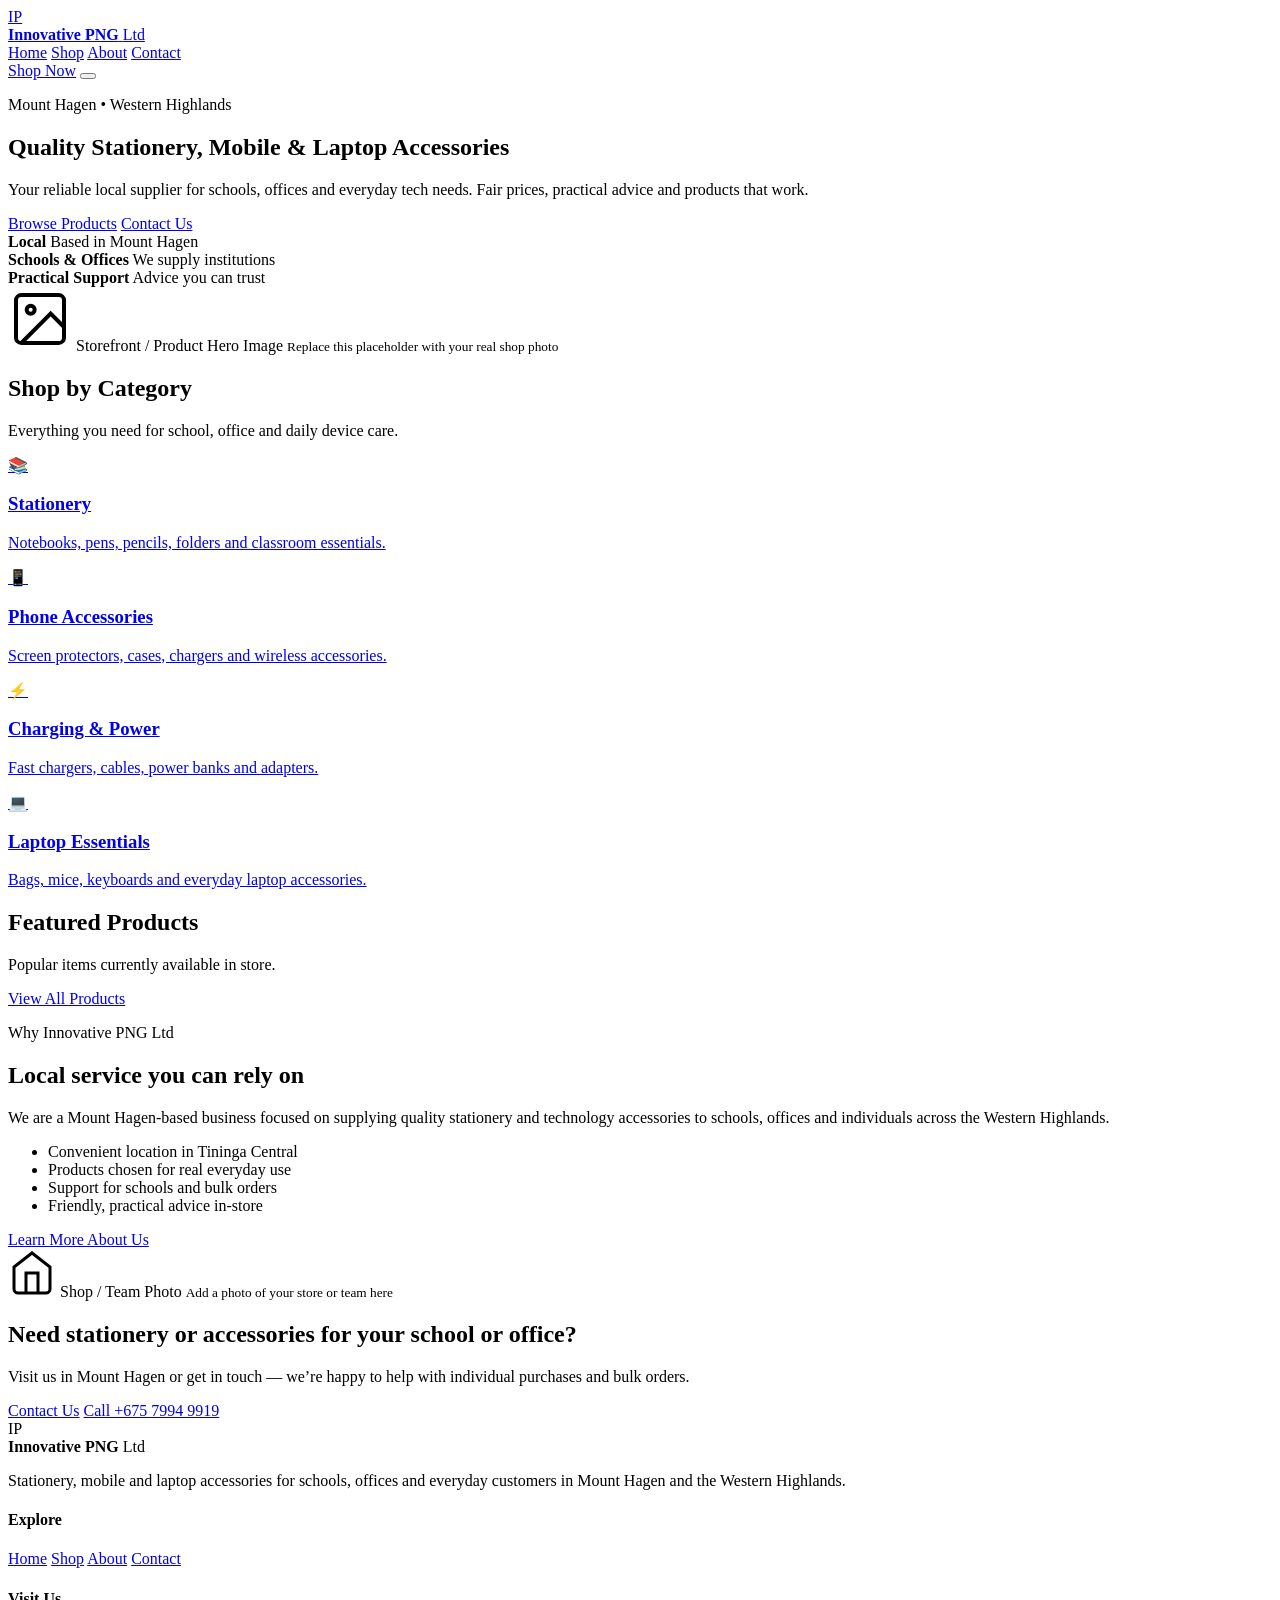
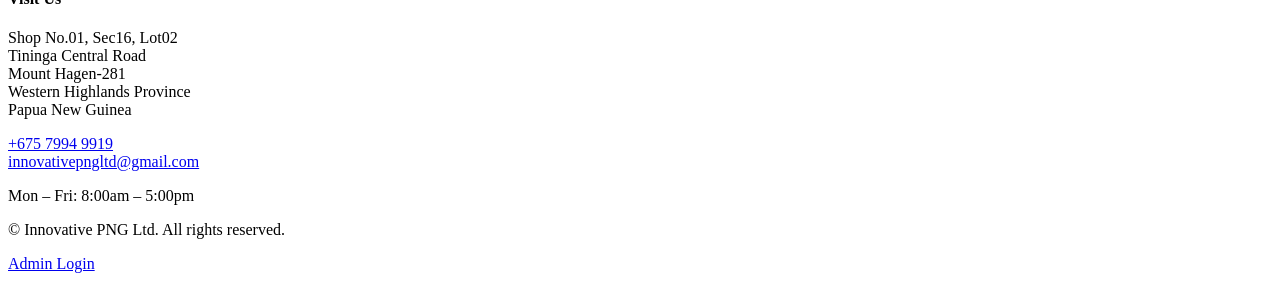
==== index.html @ 28eda579 "Add main website pages (index, shop, about, contact)" ====
<!DOCTYPE html>
<html lang="en">
<head>
  <meta charset="UTF-8">
  <meta name="viewport" content="width=device-width, initial-scale=1.0">
  <title>Innovative PNG Ltd | Stationery, Mobile & Laptop Accessories – Mount Hagen</title>
  <meta name="description" content="Quality stationery, mobile phone accessories and laptop essentials in Mount Hagen, Papua New Guinea. Serving schools, offices and everyday customers across the Western Highlands.">
  <meta property="og:title" content="Innovative PNG Ltd | Stationery, Mobile & Laptop Accessories – Mount Hagen">
  <meta property="og:description" content="Your trusted local supplier of stationery, phone accessories and laptop essentials in Mount Hagen.">
  <meta property="og:type" content="website">
  <meta property="og:url" content="https://www.innovativepngltd.com/">
  <link rel="preconnect" href="https://fonts.googleapis.com">
  <link rel="preconnect" href="https://fonts.gstatic.com" crossorigin>
  <link href="https://fonts.googleapis.com/css2?family=Inter:wght@400;500;600;700&family=Plus+Jakarta+Sans:wght@600;700;800&display=swap" rel="stylesheet">
  <link rel="stylesheet" href="css/styles.css">
</head>
<body>
  <!-- Header -->
  <header class="header" id="header">
    <div class="container header-inner">
      <a href="index.html" class="logo">
        <div class="logo-mark">IP</div>
        <div class="logo-text">
          <strong>Innovative PNG</strong>
          <span>Ltd</span>
        </div>
      </a>
      <nav class="nav" id="nav">
        <a href="index.html" class="nav-link active">Home</a>
        <a href="shop.html" class="nav-link">Shop</a>
        <a href="about.html" class="nav-link">About</a>
        <a href="contact.html" class="nav-link">Contact</a>
      </nav>
      <div class="header-actions">
        <a href="shop.html" class="btn btn-sm btn-primary">Shop Now</a>
        <button class="menu-toggle" id="menuToggle" aria-label="Toggle menu">
          <span></span><span></span><span></span>
        </button>
      </div>
    </div>
  </header>

  <!-- Hero -->
  <section class="hero">
    <div class="container hero-grid">
      <div class="hero-content">
        <p class="eyebrow">Mount Hagen • Western Highlands</p>
        <h1>Quality Stationery, Mobile & Laptop Accessories</h1>
        <p class="hero-lead">Your reliable local supplier for schools, offices and everyday tech needs. Fair prices, practical advice and products that work.</p>
        <div class="hero-cta">
          <a href="shop.html" class="btn btn-primary btn-lg">Browse Products</a>
          <a href="contact.html" class="btn btn-outline btn-lg">Contact Us</a>
        </div>
        <div class="hero-trust">
          <div class="trust-item">
            <strong>Local</strong>
            <span>Based in Mount Hagen</span>
          </div>
          <div class="trust-item">
            <strong>Schools & Offices</strong>
            <span>We supply institutions</span>
          </div>
          <div class="trust-item">
            <strong>Practical Support</strong>
            <span>Advice you can trust</span>
          </div>
        </div>
      </div>
      <div class="hero-visual">
        <div class="placeholder-image hero-placeholder">
          <div class="placeholder-content">
            <svg width="64" height="64" viewBox="0 0 24 24" fill="none" stroke="currentColor" stroke-width="1.5"><rect x="3" y="3" width="18" height="18" rx="2"/><circle cx="8.5" cy="8.5" r="1.5"/><path d="M21 15l-5-5L5 21"/></svg>
            <span>Storefront / Product Hero Image</span>
            <small>Replace this placeholder with your real shop photo</small>
          </div>
        </div>
      </div>
    </div>
  </section>

  <!-- Categories -->
  <section class="section categories">
    <div class="container">
      <div class="section-header">
        <h2>Shop by Category</h2>
        <p>Everything you need for school, office and daily device care.</p>
      </div>
      <div class="category-grid">
        <a href="shop.html#stationery" class="category-card">
          <div class="category-icon">📚</div>
          <h3>Stationery</h3>
          <p>Notebooks, pens, pencils, folders and classroom essentials.</p>
        </a>
        <a href="shop.html#phone" class="category-card">
          <div class="category-icon">📱</div>
          <h3>Phone Accessories</h3>
          <p>Screen protectors, cases, chargers and wireless accessories.</p>
        </a>
        <a href="shop.html#charging" class="category-card">
          <div class="category-icon">⚡</div>
          <h3>Charging & Power</h3>
          <p>Fast chargers, cables, power banks and adapters.</p>
        </a>
        <a href="shop.html#laptop" class="category-card">
          <div class="category-icon">💻</div>
          <h3>Laptop Essentials</h3>
          <p>Bags, mice, keyboards and everyday laptop accessories.</p>
        </a>
      </div>
    </div>
  </section>

  <!-- Featured Products -->
  <section class="section featured">
    <div class="container">
      <div class="section-header">
        <h2>Featured Products</h2>
        <p>Popular items currently available in store.</p>
      </div>
      <div class="product-grid" id="featuredProducts">
        <!-- Populated by JS from data -->
      </div>
      <div class="text-center mt-8">
        <a href="shop.html" class="btn btn-outline">View All Products</a>
      </div>
    </div>
  </section>

  <!-- Why Us -->
  <section class="section why-us">
    <div class="container">
      <div class="why-grid">
        <div class="why-content">
          <p class="eyebrow">Why Innovative PNG Ltd</p>
          <h2>Local service you can rely on</h2>
          <p>We are a Mount Hagen-based business focused on supplying quality stationery and technology accessories to schools, offices and individuals across the Western Highlands.</p>
          <ul class="check-list">
            <li>Convenient location in Tininga Central</li>
            <li>Products chosen for real everyday use</li>
            <li>Support for schools and bulk orders</li>
            <li>Friendly, practical advice in-store</li>
          </ul>
          <a href="about.html" class="btn btn-primary">Learn More About Us</a>
        </div>
        <div class="why-visual">
          <div class="placeholder-image">
            <div class="placeholder-content">
              <svg width="48" height="48" viewBox="0 0 24 24" fill="none" stroke="currentColor" stroke-width="1.5"><path d="M3 9l9-7 9 7v11a2 2 0 01-2 2H5a2 2 0 01-2-2z"/><polyline points="9 22 9 12 15 12 15 22"/></svg>
              <span>Shop / Team Photo</span>
              <small>Add a photo of your store or team here</small>
            </div>
          </div>
        </div>
      </div>
    </div>
  </section>

  <!-- CTA -->
  <section class="section cta-section">
    <div class="container cta-box">
      <div>
        <h2>Need stationery or accessories for your school or office?</h2>
        <p>Visit us in Mount Hagen or get in touch — we’re happy to help with individual purchases and bulk orders.</p>
      </div>
      <div class="cta-actions">
        <a href="contact.html" class="btn btn-primary btn-lg">Contact Us</a>
        <a href="tel:+67579949919" class="btn btn-white btn-lg">Call +675 7994 9919</a>
      </div>
    </div>
  </section>

  <!-- Footer -->
  <footer class="footer">
    <div class="container footer-grid">
      <div class="footer-brand">
        <div class="logo">
          <div class="logo-mark">IP</div>
          <div class="logo-text">
            <strong>Innovative PNG</strong>
            <span>Ltd</span>
          </div>
        </div>
        <p>Stationery, mobile and laptop accessories for schools, offices and everyday customers in Mount Hagen and the Western Highlands.</p>
      </div>
      <div class="footer-links">
        <h4>Explore</h4>
        <a href="index.html">Home</a>
        <a href="shop.html">Shop</a>
        <a href="about.html">About</a>
        <a href="contact.html">Contact</a>
      </div>
      <div class="footer-contact">
        <h4>Visit Us</h4>
        <p>Shop No.01, Sec16, Lot02<br>Tininga Central Road<br>Mount Hagen-281<br>Western Highlands Province<br>Papua New Guinea</p>
        <p><a href="tel:+67579949919">+675 7994 9919</a><br>
        <a href="mailto:innovativepngltd@gmail.com">innovativepngltd@gmail.com</a></p>
        <p class="hours">Mon – Fri: 8:00am – 5:00pm</p>
      </div>
    </div>
    <div class="container footer-bottom">
      <p>© <span id="year"></span> Innovative PNG Ltd. All rights reserved.</p>
      <p class="admin-link"><a href="admin/index.html">Admin Login</a></p>
    </div>
  </footer>

  <script src="js/data.js"></script>
  <script src="js/main.js"></script>
</body>
</html>
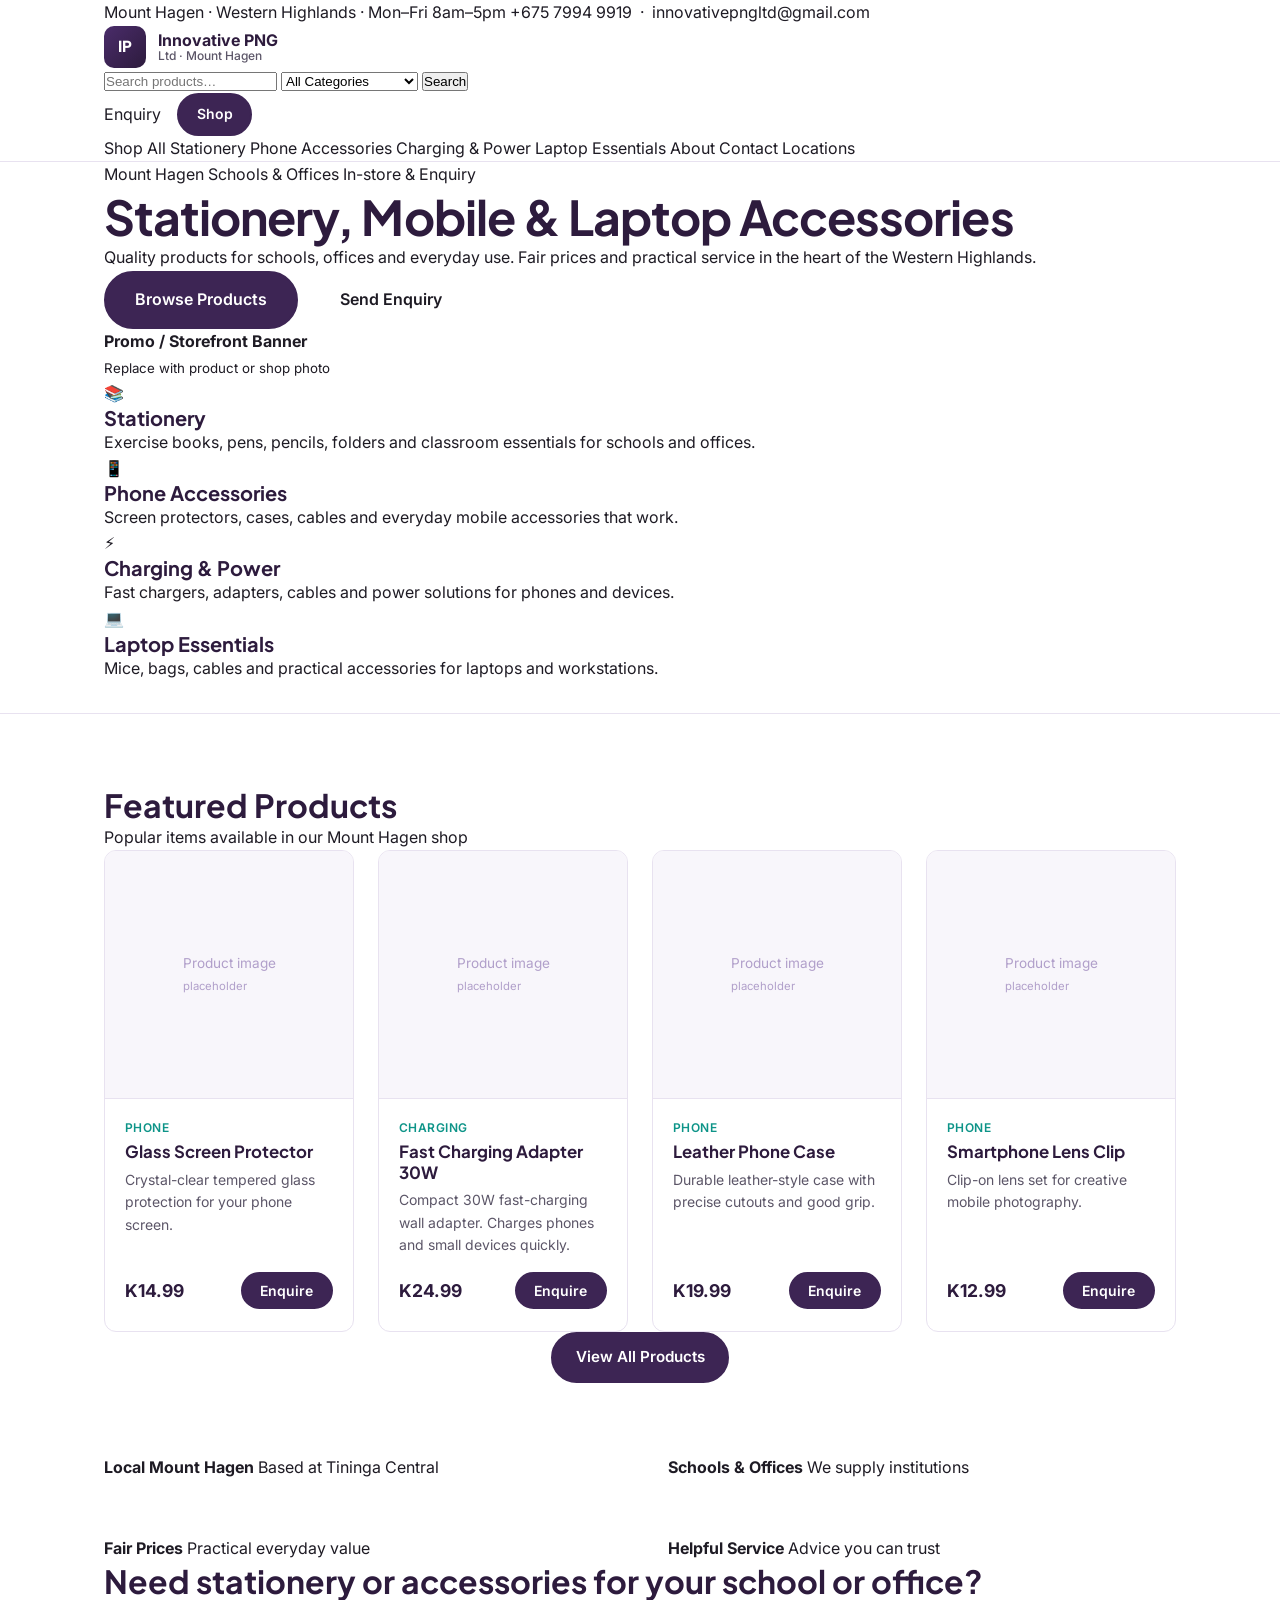
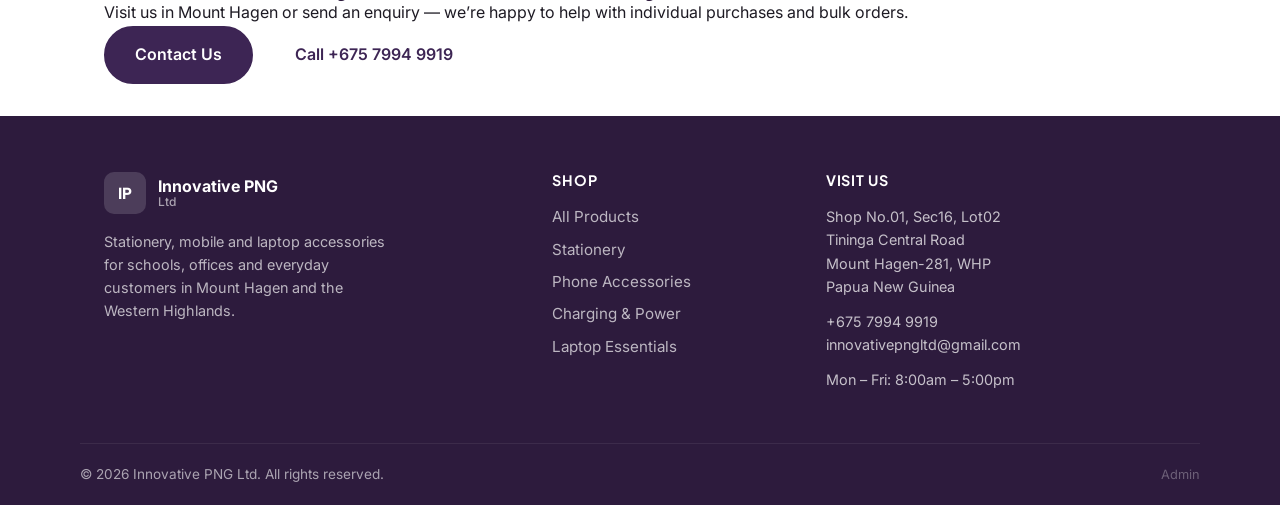
==== commit 80e03033: "Redesign: Theodist-inspired commercial retail layout - Red brand accent, search bar, category naviga" ====
--- a/index.html
+++ b/index.html
@@ -4,206 +4,206 @@
   <meta charset="UTF-8">
   <meta name="viewport" content="width=device-width, initial-scale=1.0">
   <title>Innovative PNG Ltd | Stationery, Mobile & Laptop Accessories – Mount Hagen</title>
-  <meta name="description" content="Quality stationery, mobile phone accessories and laptop essentials in Mount Hagen, Papua New Guinea. Serving schools, offices and everyday customers across the Western Highlands.">
-  <meta property="og:title" content="Innovative PNG Ltd | Stationery, Mobile & Laptop Accessories – Mount Hagen">
-  <meta property="og:description" content="Your trusted local supplier of stationery, phone accessories and laptop essentials in Mount Hagen.">
-  <meta property="og:type" content="website">
-  <meta property="og:url" content="https://www.innovativepngltd.com/">
+  <meta name="description" content="Mount Hagen stationery, phone accessories and laptop essentials. Quality products for schools, offices and everyday use across the Western Highlands.">
+  <meta property="og:title" content="Innovative PNG Ltd | Stationery & Accessories – Mount Hagen">
+  <meta property="og:description" content="Your local supplier of stationery, mobile and laptop accessories in Mount Hagen.">
   <link rel="preconnect" href="https://fonts.googleapis.com">
   <link rel="preconnect" href="https://fonts.gstatic.com" crossorigin>
-  <link href="https://fonts.googleapis.com/css2?family=Inter:wght@400;500;600;700&family=Plus+Jakarta+Sans:wght@600;700;800&display=swap" rel="stylesheet">
+  <link href="https://fonts.googleapis.com/css2?family=Inter:wght@400;500;600;700;800&family=Plus+Jakarta+Sans:wght@600;700;800&display=swap" rel="stylesheet">
   <link rel="stylesheet" href="css/styles.css">
 </head>
 <body>
-  <!-- Header -->
-  <header class="header" id="header">
-    <div class="container header-inner">
+  <div class="topbar">
+    <div class="container topbar-inner">
+      <span>Mount Hagen · Western Highlands · Mon–Fri 8am–5pm</span>
+      <span>
+        <a href="tel:+67579949919">+675 7994 9919</a>
+        &nbsp;·&nbsp;
+        <a href="mailto:innovativepngltd@gmail.com">innovativepngltd@gmail.com</a>
+      </span>
+    </div>
+  </div>
+
+  <header class="header">
+    <div class="container header-main">
       <a href="index.html" class="logo">
         <div class="logo-mark">IP</div>
         <div class="logo-text">
           <strong>Innovative PNG</strong>
-          <span>Ltd</span>
+          <span>Ltd · Mount Hagen</span>
         </div>
       </a>
-      <nav class="nav" id="nav">
-        <a href="index.html" class="nav-link active">Home</a>
-        <a href="shop.html" class="nav-link">Shop</a>
-        <a href="about.html" class="nav-link">About</a>
-        <a href="contact.html" class="nav-link">Contact</a>
-      </nav>
+      <form class="search-bar" action="shop.html" method="get" role="search">
+        <input type="search" name="q" placeholder="Search products…" aria-label="Search products">
+        <select name="cat" aria-label="Category">
+          <option value="">All Categories</option>
+          <option value="stationery">Stationery</option>
+          <option value="phone">Phone Accessories</option>
+          <option value="charging">Charging & Power</option>
+          <option value="laptop">Laptop Essentials</option>
+        </select>
+        <button type="submit">Search</button>
+      </form>
       <div class="header-actions">
-        <a href="shop.html" class="btn btn-sm btn-primary">Shop Now</a>
-        <button class="menu-toggle" id="menuToggle" aria-label="Toggle menu">
-          <span></span><span></span><span></span>
-        </button>
-      </div>
-    </div>
+        <a href="contact.html" class="header-link">Enquiry</a>
+        <a href="shop.html" class="btn btn-sm btn-primary">Shop</a>
+      </div>
+    </div>
+    <nav class="cat-nav">
+      <div class="container cat-nav-inner" id="catNav">
+        <button class="menu-toggle" id="menuToggle" aria-label="Menu">☰</button>
+        <a href="shop.html" class="active">Shop All</a>
+        <a href="shop.html#stationery">Stationery</a>
+        <a href="shop.html#phone">Phone Accessories</a>
+        <a href="shop.html#charging">Charging & Power</a>
+        <a href="shop.html#laptop">Laptop Essentials</a>
+        <a href="about.html">About</a>
+        <a href="contact.html">Contact</a>
+        <a href="contact.html">Locations</a>
+      </div>
+    </nav>
   </header>
 
-  <!-- Hero -->
-  <section class="hero">
-    <div class="container hero-grid">
-      <div class="hero-content">
-        <p class="eyebrow">Mount Hagen • Western Highlands</p>
-        <h1>Quality Stationery, Mobile & Laptop Accessories</h1>
-        <p class="hero-lead">Your reliable local supplier for schools, offices and everyday tech needs. Fair prices, practical advice and products that work.</p>
-        <div class="hero-cta">
+  <section class="hero-promo">
+    <div class="container hero-promo-inner">
+      <div>
+        <div class="hero-badges">
+          <span class="hero-badge">Mount Hagen</span>
+          <span class="hero-badge">Schools & Offices</span>
+          <span class="hero-badge">In-store & Enquiry</span>
+        </div>
+        <h1>Stationery, Mobile & Laptop Accessories</h1>
+        <p class="lead">Quality products for schools, offices and everyday use. Fair prices and practical service in the heart of the Western Highlands.</p>
+        <div style="display:flex;flex-wrap:wrap;gap:0.75rem;">
           <a href="shop.html" class="btn btn-primary btn-lg">Browse Products</a>
-          <a href="contact.html" class="btn btn-outline btn-lg">Contact Us</a>
-        </div>
-        <div class="hero-trust">
-          <div class="trust-item">
-            <strong>Local</strong>
-            <span>Based in Mount Hagen</span>
+          <a href="contact.html" class="btn btn-outline-white btn-lg">Send Enquiry</a>
+        </div>
+      </div>
+      <div class="hero-visual">
+        <div class="placeholder-box">
+          <div>
+            <strong>Promo / Storefront Banner</strong><br>
+            <small>Replace with product or shop photo</small>
           </div>
-          <div class="trust-item">
-            <strong>Schools & Offices</strong>
-            <span>We supply institutions</span>
-          </div>
-          <div class="trust-item">
-            <strong>Practical Support</strong>
-            <span>Advice you can trust</span>
-          </div>
-        </div>
-      </div>
-      <div class="hero-visual">
-        <div class="placeholder-image hero-placeholder">
-          <div class="placeholder-content">
-            <svg width="64" height="64" viewBox="0 0 24 24" fill="none" stroke="currentColor" stroke-width="1.5"><rect x="3" y="3" width="18" height="18" rx="2"/><circle cx="8.5" cy="8.5" r="1.5"/><path d="M21 15l-5-5L5 21"/></svg>
-            <span>Storefront / Product Hero Image</span>
-            <small>Replace this placeholder with your real shop photo</small>
-          </div>
-        </div>
-      </div>
-    </div>
-  </section>
-
-  <!-- Categories -->
-  <section class="section categories">
+        </div>
+      </div>
+    </div>
+  </section>
+
+  <section class="section" style="padding-top:0;padding-bottom:2rem;">
     <div class="container">
-      <div class="section-header">
-        <h2>Shop by Category</h2>
-        <p>Everything you need for school, office and daily device care.</p>
-      </div>
-      <div class="category-grid">
-        <a href="shop.html#stationery" class="category-card">
-          <div class="category-icon">📚</div>
+      <div class="cat-cards">
+        <a href="shop.html#stationery" class="cat-card">
+          <div class="cat-card-icon">📚</div>
           <h3>Stationery</h3>
-          <p>Notebooks, pens, pencils, folders and classroom essentials.</p>
-        </a>
-        <a href="shop.html#phone" class="category-card">
-          <div class="category-icon">📱</div>
+          <p>Exercise books, pens, pencils, folders and classroom essentials for schools and offices.</p>
+        </a>
+        <a href="shop.html#phone" class="cat-card">
+          <div class="cat-card-icon">📱</div>
           <h3>Phone Accessories</h3>
-          <p>Screen protectors, cases, chargers and wireless accessories.</p>
-        </a>
-        <a href="shop.html#charging" class="category-card">
-          <div class="category-icon">⚡</div>
+          <p>Screen protectors, cases, cables and everyday mobile accessories that work.</p>
+        </a>
+        <a href="shop.html#charging" class="cat-card">
+          <div class="cat-card-icon">⚡</div>
           <h3>Charging & Power</h3>
-          <p>Fast chargers, cables, power banks and adapters.</p>
-        </a>
-        <a href="shop.html#laptop" class="category-card">
-          <div class="category-icon">💻</div>
+          <p>Fast chargers, adapters, cables and power solutions for phones and devices.</p>
+        </a>
+        <a href="shop.html#laptop" class="cat-card">
+          <div class="cat-card-icon">💻</div>
           <h3>Laptop Essentials</h3>
-          <p>Bags, mice, keyboards and everyday laptop accessories.</p>
-        </a>
-      </div>
-    </div>
-  </section>
-
-  <!-- Featured Products -->
-  <section class="section featured">
+          <p>Mice, bags, cables and practical accessories for laptops and workstations.</p>
+        </a>
+      </div>
+    </div>
+  </section>
+
+  <section class="section" style="background:#fff;border-top:1px solid var(--border);">
     <div class="container">
-      <div class="section-header">
-        <h2>Featured Products</h2>
-        <p>Popular items currently available in store.</p>
-      </div>
-      <div class="product-grid" id="featuredProducts">
-        <!-- Populated by JS from data -->
-      </div>
-      <div class="text-center mt-8">
-        <a href="shop.html" class="btn btn-outline">View All Products</a>
-      </div>
-    </div>
-  </section>
-
-  <!-- Why Us -->
-  <section class="section why-us">
+      <h2 class="section-title">Featured Products</h2>
+      <p class="section-sub">Popular items available in our Mount Hagen shop</p>
+      <div class="product-grid" id="featuredProducts"></div>
+      <div class="text-center mt-6">
+        <a href="shop.html" class="btn btn-primary">View All Products</a>
+      </div>
+    </div>
+  </section>
+
+  <section class="why-strip">
     <div class="container">
       <div class="why-grid">
-        <div class="why-content">
-          <p class="eyebrow">Why Innovative PNG Ltd</p>
-          <h2>Local service you can rely on</h2>
-          <p>We are a Mount Hagen-based business focused on supplying quality stationery and technology accessories to schools, offices and individuals across the Western Highlands.</p>
-          <ul class="check-list">
-            <li>Convenient location in Tininga Central</li>
-            <li>Products chosen for real everyday use</li>
-            <li>Support for schools and bulk orders</li>
-            <li>Friendly, practical advice in-store</li>
-          </ul>
-          <a href="about.html" class="btn btn-primary">Learn More About Us</a>
-        </div>
-        <div class="why-visual">
-          <div class="placeholder-image">
-            <div class="placeholder-content">
-              <svg width="48" height="48" viewBox="0 0 24 24" fill="none" stroke="currentColor" stroke-width="1.5"><path d="M3 9l9-7 9 7v11a2 2 0 01-2 2H5a2 2 0 01-2-2z"/><polyline points="9 22 9 12 15 12 15 22"/></svg>
-              <span>Shop / Team Photo</span>
-              <small>Add a photo of your store or team here</small>
-            </div>
-          </div>
-        </div>
-      </div>
-    </div>
-  </section>
-
-  <!-- CTA -->
-  <section class="section cta-section">
-    <div class="container cta-box">
+        <div class="why-item">
+          <strong>Local Mount Hagen</strong>
+          <span>Based at Tininga Central</span>
+        </div>
+        <div class="why-item">
+          <strong>Schools & Offices</strong>
+          <span>We supply institutions</span>
+        </div>
+        <div class="why-item">
+          <strong>Fair Prices</strong>
+          <span>Practical everyday value</span>
+        </div>
+        <div class="why-item">
+          <strong>Helpful Service</strong>
+          <span>Advice you can trust</span>
+        </div>
+      </div>
+    </div>
+  </section>
+
+  <section class="cta-band">
+    <div class="container cta-band-inner">
       <div>
         <h2>Need stationery or accessories for your school or office?</h2>
-        <p>Visit us in Mount Hagen or get in touch — we’re happy to help with individual purchases and bulk orders.</p>
-      </div>
-      <div class="cta-actions">
+        <p>Visit us in Mount Hagen or send an enquiry — we’re happy to help with individual purchases and bulk orders.</p>
+      </div>
+      <div style="display:flex;flex-wrap:wrap;gap:0.75rem;">
         <a href="contact.html" class="btn btn-primary btn-lg">Contact Us</a>
         <a href="tel:+67579949919" class="btn btn-white btn-lg">Call +675 7994 9919</a>
       </div>
     </div>
   </section>
 
-  <!-- Footer -->
   <footer class="footer">
     <div class="container footer-grid">
       <div class="footer-brand">
-        <div class="logo">
+        <a href="index.html" class="logo">
           <div class="logo-mark">IP</div>
           <div class="logo-text">
             <strong>Innovative PNG</strong>
             <span>Ltd</span>
           </div>
-        </div>
+        </a>
         <p>Stationery, mobile and laptop accessories for schools, offices and everyday customers in Mount Hagen and the Western Highlands.</p>
       </div>
       <div class="footer-links">
-        <h4>Explore</h4>
-        <a href="index.html">Home</a>
-        <a href="shop.html">Shop</a>
-        <a href="about.html">About</a>
-        <a href="contact.html">Contact</a>
+        <h4>Shop</h4>
+        <a href="shop.html">All Products</a>
+        <a href="shop.html#stationery">Stationery</a>
+        <a href="shop.html#phone">Phone Accessories</a>
+        <a href="shop.html#charging">Charging & Power</a>
+        <a href="shop.html#laptop">Laptop Essentials</a>
       </div>
       <div class="footer-contact">
         <h4>Visit Us</h4>
-        <p>Shop No.01, Sec16, Lot02<br>Tininga Central Road<br>Mount Hagen-281<br>Western Highlands Province<br>Papua New Guinea</p>
+        <p>Shop No.01, Sec16, Lot02<br>Tininga Central Road<br>Mount Hagen-281, WHP<br>Papua New Guinea</p>
         <p><a href="tel:+67579949919">+675 7994 9919</a><br>
         <a href="mailto:innovativepngltd@gmail.com">innovativepngltd@gmail.com</a></p>
-        <p class="hours">Mon – Fri: 8:00am – 5:00pm</p>
+        <p>Mon – Fri: 8:00am – 5:00pm</p>
       </div>
     </div>
     <div class="container footer-bottom">
       <p>© <span id="year"></span> Innovative PNG Ltd. All rights reserved.</p>
-      <p class="admin-link"><a href="admin/index.html">Admin Login</a></p>
+      <p class="admin-link"><a href="admin/index.html">Admin</a></p>
     </div>
   </footer>
 
   <script src="js/data.js"></script>
   <script src="js/main.js"></script>
+  <script>
+    document.getElementById('menuToggle')?.addEventListener('click', () => {
+      document.getElementById('catNav')?.classList.toggle('open');
+    });
+  </script>
 </body>
 </html>
--- a/css/styles.css
+++ b/css/styles.css
@@ -0,0 +1,716 @@
+/* ============================================
+   Innovative PNG Ltd – Professional Styles
+   ============================================ */
+
+:root {
+  --purple-900: #2d1b3d;
+  --purple-800: #3d2554;
+  --purple-700: #4a2c6a;
+  --purple-600: #5c3a85;
+  --purple-500: #6b4a9a;
+  --accent: #0d9488;
+  --accent-hover: #0f766e;
+  --text: #1e1b24;
+  --text-muted: #5c5668;
+  --bg: #ffffff;
+  --bg-soft: #f8f6fb;
+  --bg-purple: #f3eef8;
+  --border: #e8e2f0;
+  --radius: 12px;
+  --radius-sm: 8px;
+  --shadow: 0 4px 20px rgba(45, 27, 61, 0.08);
+  --shadow-lg: 0 12px 40px rgba(45, 27, 61, 0.12);
+  --font: 'Inter', system-ui, -apple-system, sans-serif;
+  --font-display: 'Plus Jakarta Sans', 'Inter', system-ui, sans-serif;
+}
+
+*, *::before, *::after { box-sizing: border-box; margin: 0; padding: 0; }
+
+html { scroll-behavior: smooth; }
+
+body {
+  font-family: var(--font);
+  color: var(--text);
+  background: var(--bg);
+  line-height: 1.6;
+  -webkit-font-smoothing: antialiased;
+}
+
+img { max-width: 100%; display: block; }
+a { color: inherit; text-decoration: none; }
+ul { list-style: none; }
+
+.container {
+  width: 100%;
+  max-width: 1120px;
+  margin: 0 auto;
+  padding: 0 1.5rem;
+}
+
+h1, h2, h3, h4 {
+  font-family: var(--font-display);
+  font-weight: 700;
+  line-height: 1.2;
+  color: var(--purple-900);
+}
+
+h1 { font-size: clamp(2rem, 5vw, 3rem); letter-spacing: -0.02em; }
+h2 { font-size: clamp(1.5rem, 3vw, 2rem); }
+h3 { font-size: 1.25rem; }
+
+.eyebrow {
+  font-size: 0.8rem;
+  font-weight: 600;
+  text-transform: uppercase;
+  letter-spacing: 0.08em;
+  color: var(--accent);
+  margin-bottom: 0.75rem;
+}
+
+.btn {
+  display: inline-flex;
+  align-items: center;
+  justify-content: center;
+  gap: 0.5rem;
+  padding: 0.7rem 1.4rem;
+  font-family: var(--font);
+  font-size: 0.95rem;
+  font-weight: 600;
+  border-radius: 999px;
+  border: 2px solid transparent;
+  cursor: pointer;
+  transition: all 0.2s ease;
+  text-align: center;
+}
+
+.btn-primary {
+  background: var(--purple-800);
+  color: white;
+  border-color: var(--purple-800);
+}
+.btn-primary:hover {
+  background: var(--purple-900);
+  border-color: var(--purple-900);
+  transform: translateY(-1px);
+}
+
+.btn-outline {
+  background: transparent;
+  color: var(--purple-800);
+  border-color: #c4b5d6;
+}
+.btn-outline:hover {
+  background: var(--bg-purple);
+  border-color: var(--purple-600);
+}
+
+.btn-white {
+  background: white;
+  color: var(--purple-800);
+  border-color: white;
+}
+.btn-white:hover {
+  background: var(--bg-soft);
+}
+
+.btn-lg { padding: 0.9rem 1.8rem; font-size: 1rem; }
+.btn-sm { padding: 0.5rem 1.1rem; font-size: 0.875rem; }
+
+.header {
+  position: sticky;
+  top: 0;
+  z-index: 100;
+  background: rgba(255,255,255,0.92);
+  backdrop-filter: blur(12px);
+  border-bottom: 1px solid var(--border);
+}
+
+.header-inner {
+  display: flex;
+  align-items: center;
+  justify-content: space-between;
+  height: 72px;
+}
+
+.logo {
+  display: flex;
+  align-items: center;
+  gap: 0.75rem;
+}
+
+.logo-mark {
+  width: 42px;
+  height: 42px;
+  background: linear-gradient(135deg, var(--purple-700), var(--purple-900));
+  color: white;
+  border-radius: 10px;
+  display: flex;
+  align-items: center;
+  justify-content: center;
+  font-family: var(--font-display);
+  font-weight: 800;
+  font-size: 0.95rem;
+}
+
+.logo-text {
+  display: flex;
+  flex-direction: column;
+  line-height: 1.15;
+}
+.logo-text strong { font-size: 1rem; color: var(--purple-900); }
+.logo-text span { font-size: 0.75rem; color: var(--text-muted); font-weight: 500; }
+
+.nav {
+  display: flex;
+  gap: 2rem;
+}
+
+.nav-link {
+  font-size: 0.95rem;
+  font-weight: 500;
+  color: var(--text-muted);
+  transition: color 0.15s;
+}
+.nav-link:hover,
+.nav-link.active {
+  color: var(--purple-800);
+}
+
+.header-actions {
+  display: flex;
+  align-items: center;
+  gap: 1rem;
+}
+
+.menu-toggle {
+  display: none;
+  flex-direction: column;
+  gap: 5px;
+  background: none;
+  border: none;
+  cursor: pointer;
+  padding: 4px;
+}
+.menu-toggle span {
+  display: block;
+  width: 22px;
+  height: 2px;
+  background: var(--purple-800);
+  border-radius: 1px;
+}
+
+.hero {
+  padding: 4rem 0 5rem;
+  background: linear-gradient(180deg, var(--bg-soft) 0%, var(--bg) 100%);
+}
+
+.hero-grid {
+  display: grid;
+  grid-template-columns: 1.1fr 0.9fr;
+  gap: 3.5rem;
+  align-items: center;
+}
+
+.hero-lead {
+  font-size: 1.15rem;
+  color: var(--text-muted);
+  margin: 1.25rem 0 2rem;
+  max-width: 34ch;
+}
+
+.hero-cta {
+  display: flex;
+  flex-wrap: wrap;
+  gap: 0.85rem;
+  margin-bottom: 2.5rem;
+}
+
+.hero-trust {
+  display: flex;
+  flex-wrap: wrap;
+  gap: 1.5rem;
+  padding-top: 1.5rem;
+  border-top: 1px solid var(--border);
+}
+
+.trust-item {
+  display: flex;
+  flex-direction: column;
+}
+.trust-item strong {
+  font-size: 0.9rem;
+  color: var(--purple-900);
+}
+.trust-item span {
+  font-size: 0.8rem;
+  color: var(--text-muted);
+}
+
+.placeholder-image {
+  background: var(--bg-purple);
+  border: 2px dashed #c4b5d6;
+  border-radius: var(--radius);
+  aspect-ratio: 4/3;
+  display: flex;
+  align-items: center;
+  justify-content: center;
+  color: var(--purple-600);
+}
+
+.placeholder-image.tall { aspect-ratio: 3/4; }
+.placeholder-image.map-placeholder { aspect-ratio: 21/9; min-height: 280px; }
+
+.placeholder-content {
+  text-align: center;
+  padding: 1.5rem;
+}
+.placeholder-content svg {
+  margin: 0 auto 0.75rem;
+  opacity: 0.6;
+}
+.placeholder-content span {
+  display: block;
+  font-weight: 600;
+  font-size: 0.95rem;
+}
+.placeholder-content small {
+  display: block;
+  margin-top: 0.35rem;
+  font-size: 0.8rem;
+  opacity: 0.7;
+}
+
+.hero-placeholder {
+  aspect-ratio: 1;
+  max-height: 420px;
+  box-shadow: var(--shadow-lg);
+}
+
+.section {
+  padding: 4.5rem 0;
+}
+
+.section-header {
+  text-align: center;
+  max-width: 540px;
+  margin: 0 auto 2.75rem;
+}
+.section-header p {
+  margin-top: 0.75rem;
+  color: var(--text-muted);
+}
+
+.category-grid {
+  display: grid;
+  grid-template-columns: repeat(4, 1fr);
+  gap: 1.25rem;
+}
+
+.category-card {
+  background: white;
+  border: 1px solid var(--border);
+  border-radius: var(--radius);
+  padding: 1.75rem 1.5rem;
+  transition: all 0.2s ease;
+  text-align: center;
+}
+.category-card:hover {
+  border-color: var(--purple-500);
+  box-shadow: var(--shadow);
+  transform: translateY(-3px);
+}
+
+.category-icon {
+  font-size: 2rem;
+  margin-bottom: 1rem;
+}
+
+.category-card h3 {
+  margin-bottom: 0.5rem;
+  font-size: 1.1rem;
+}
+.category-card p {
+  font-size: 0.9rem;
+  color: var(--text-muted);
+}
+
+.product-grid {
+  display: grid;
+  grid-template-columns: repeat(auto-fill, minmax(240px, 1fr));
+  gap: 1.5rem;
+}
+
+.product-card {
+  background: white;
+  border: 1px solid var(--border);
+  border-radius: var(--radius);
+  overflow: hidden;
+  transition: all 0.2s ease;
+  display: flex;
+  flex-direction: column;
+}
+.product-card:hover {
+  box-shadow: var(--shadow);
+  transform: translateY(-2px);
+}
+
+.product-image {
+  aspect-ratio: 1;
+  background: var(--bg-soft);
+  display: flex;
+  align-items: center;
+  justify-content: center;
+  color: var(--purple-500);
+  font-size: 0.85rem;
+  border-bottom: 1px solid var(--border);
+  position: relative;
+}
+
+.product-badge {
+  position: absolute;
+  top: 0.75rem;
+  left: 0.75rem;
+  background: var(--purple-800);
+  color: white;
+  font-size: 0.7rem;
+  font-weight: 600;
+  padding: 0.25rem 0.6rem;
+  border-radius: 999px;
+}
+.product-badge.soldout {
+  background: #9ca3af;
+}
+
+.product-body {
+  padding: 1.15rem 1.25rem 1.35rem;
+  display: flex;
+  flex-direction: column;
+  flex: 1;
+}
+
+.product-category {
+  font-size: 0.75rem;
+  font-weight: 600;
+  text-transform: uppercase;
+  letter-spacing: 0.04em;
+  color: var(--accent);
+  margin-bottom: 0.35rem;
+}
+
+.product-title {
+  font-size: 1.05rem;
+  margin-bottom: 0.4rem;
+}
+
+.product-desc {
+  font-size: 0.875rem;
+  color: var(--text-muted);
+  margin-bottom: 1rem;
+  flex: 1;
+}
+
+.product-footer {
+  display: flex;
+  align-items: center;
+  justify-content: space-between;
+  gap: 0.75rem;
+}
+
+.product-price {
+  font-weight: 700;
+  font-size: 1.1rem;
+  color: var(--purple-900);
+}
+
+.why-us { background: var(--bg-soft); }
+
+.why-grid {
+  display: grid;
+  grid-template-columns: 1fr 1fr;
+  gap: 3.5rem;
+  align-items: center;
+}
+
+.check-list {
+  margin: 1.5rem 0 2rem;
+}
+.check-list li {
+  position: relative;
+  padding-left: 1.75rem;
+  margin-bottom: 0.65rem;
+  color: var(--text);
+}
+.check-list li::before {
+  content: "✓";
+  position: absolute;
+  left: 0;
+  color: var(--accent);
+  font-weight: 700;
+}
+
+.values-section { background: var(--bg); }
+
+.values-grid {
+  display: grid;
+  grid-template-columns: repeat(3, 1fr);
+  gap: 1.5rem;
+}
+
+.value-card {
+  background: var(--bg-soft);
+  border-radius: var(--radius);
+  padding: 1.75rem;
+  border: 1px solid var(--border);
+}
+
+.value-number {
+  font-family: var(--font-display);
+  font-weight: 800;
+  font-size: 1.5rem;
+  color: var(--purple-500);
+  opacity: 0.5;
+  margin-bottom: 0.75rem;
+}
+
+.value-card h3 { margin-bottom: 0.5rem; }
+.value-card p { font-size: 0.95rem; color: var(--text-muted); }
+
+.cta-section { padding: 3.5rem 0; }
+
+.cta-box {
+  background: linear-gradient(135deg, var(--purple-800), var(--purple-900));
+  color: white;
+  border-radius: 20px;
+  padding: 2.75rem 3rem;
+  display: flex;
+  align-items: center;
+  justify-content: space-between;
+  gap: 2rem;
+  flex-wrap: wrap;
+}
+
+.cta-box h2 { color: white; margin-bottom: 0.5rem; }
+.cta-box p { opacity: 0.9; max-width: 42ch; }
+
+.cta-actions {
+  display: flex;
+  flex-wrap: wrap;
+  gap: 0.85rem;
+}
+
+.page-hero {
+  padding: 3.5rem 0 2.5rem;
+  background: var(--bg-soft);
+  text-align: center;
+}
+.page-hero p { color: var(--text-muted); margin-top: 0.75rem; }
+
+.about-grid {
+  display: grid;
+  grid-template-columns: 1.2fr 0.8fr;
+  gap: 3.5rem;
+  align-items: start;
+}
+
+.about-content h2 { margin-bottom: 1.25rem; }
+.about-content p { margin-bottom: 1rem; color: var(--text-muted); }
+.about-content h3 { margin: 2rem 0 1rem; font-size: 1.15rem; }
+
+.contact-grid {
+  display: grid;
+  grid-template-columns: 0.9fr 1.1fr;
+  gap: 3rem;
+}
+
+.contact-card {
+  background: var(--bg-soft);
+  border-radius: var(--radius);
+  padding: 1.5rem;
+  margin-bottom: 1rem;
+  border: 1px solid var(--border);
+}
+.contact-card h3 { font-size: 1rem; margin-bottom: 0.6rem; }
+.contact-card p { font-size: 0.95rem; color: var(--text-muted); }
+.contact-card .note { font-size: 0.85rem; margin-top: 0.4rem; }
+.contact-link { color: var(--purple-700); font-weight: 600; }
+.contact-link:hover { text-decoration: underline; }
+
+.contact-form-wrap h2 { margin-bottom: 0.5rem; }
+.form-intro { color: var(--text-muted); margin-bottom: 1.5rem; }
+
+.form-row {
+  display: grid;
+  grid-template-columns: 1fr 1fr;
+  gap: 1rem;
+}
+
+.form-group { margin-bottom: 1.15rem; }
+.form-group label {
+  display: block;
+  font-size: 0.875rem;
+  font-weight: 600;
+  margin-bottom: 0.4rem;
+  color: var(--text);
+}
+
+.form-group input,
+.form-group textarea {
+  width: 100%;
+  padding: 0.75rem 1rem;
+  border: 1px solid var(--border);
+  border-radius: var(--radius-sm);
+  font-family: var(--font);
+  font-size: 0.95rem;
+  transition: border-color 0.15s;
+  background: white;
+}
+.form-group input:focus,
+.form-group textarea:focus {
+  outline: none;
+  border-color: var(--purple-500);
+  box-shadow: 0 0 0 3px rgba(107, 74, 154, 0.12);
+}
+
+.form-note {
+  margin-top: 1rem;
+  font-size: 0.8rem;
+  color: var(--text-muted);
+}
+
+.shop-toolbar {
+  margin-bottom: 2rem;
+}
+
+.filter-tabs {
+  display: flex;
+  flex-wrap: wrap;
+  gap: 0.5rem;
+}
+
+.filter-btn {
+  padding: 0.5rem 1.1rem;
+  border-radius: 999px;
+  border: 1px solid var(--border);
+  background: white;
+  font-family: var(--font);
+  font-size: 0.9rem;
+  font-weight: 500;
+  color: var(--text-muted);
+  cursor: pointer;
+  transition: all 0.15s;
+}
+.filter-btn:hover,
+.filter-btn.active {
+  background: var(--purple-800);
+  border-color: var(--purple-800);
+  color: white;
+}
+
+.footer {
+  background: var(--purple-900);
+  color: rgba(255,255,255,0.85);
+  padding: 3.5rem 0 0;
+  margin-top: 2rem;
+}
+
+.footer-grid {
+  display: grid;
+  grid-template-columns: 1.4fr 0.8fr 1.2fr;
+  gap: 2.5rem;
+  padding-bottom: 2.5rem;
+}
+
+.footer .logo-mark {
+  background: rgba(255,255,255,0.15);
+}
+.footer .logo-text strong { color: white; }
+.footer .logo-text span { color: rgba(255,255,255,0.6); }
+
+.footer-brand p {
+  margin-top: 1rem;
+  font-size: 0.9rem;
+  opacity: 0.8;
+  max-width: 32ch;
+}
+
+.footer h4 {
+  color: white;
+  font-size: 0.9rem;
+  text-transform: uppercase;
+  letter-spacing: 0.05em;
+  margin-bottom: 1rem;
+}
+
+.footer-links a {
+  display: block;
+  font-size: 0.95rem;
+  margin-bottom: 0.5rem;
+  opacity: 0.8;
+  transition: opacity 0.15s;
+}
+.footer-links a:hover { opacity: 1; }
+
+.footer-contact p {
+  font-size: 0.9rem;
+  margin-bottom: 0.75rem;
+  opacity: 0.85;
+}
+.footer-contact a:hover { text-decoration: underline; }
+.footer-contact .hours { opacity: 0.7; font-size: 0.85rem; }
+
+.footer-bottom {
+  border-top: 1px solid rgba(255,255,255,0.1);
+  padding: 1.25rem 0;
+  display: flex;
+  justify-content: space-between;
+  align-items: center;
+  font-size: 0.85rem;
+  opacity: 0.7;
+}
+
+.admin-link a {
+  opacity: 0.5;
+  font-size: 0.8rem;
+}
+.admin-link a:hover { opacity: 0.9; }
+
+.text-center { text-align: center; }
+.mt-8 { margin-top: 2.5rem; }
+
+@media (max-width: 900px) {
+  .hero-grid,
+  .why-grid,
+  .about-grid,
+  .contact-grid {
+    grid-template-columns: 1fr;
+    gap: 2.5rem;
+  }
+  .category-grid { grid-template-columns: repeat(2, 1fr); }
+  .values-grid { grid-template-columns: 1fr; }
+  .footer-grid { grid-template-columns: 1fr; gap: 2rem; }
+  .nav { display: none; }
+  .menu-toggle { display: flex; }
+  .nav.open {
+    display: flex;
+    flex-direction: column;
+    position: absolute;
+    top: 72px;
+    left: 0;
+    right: 0;
+    background: white;
+    padding: 1.5rem;
+    border-bottom: 1px solid var(--border);
+    gap: 1rem;
+    box-shadow: var(--shadow);
+  }
+}
+
+@media (max-width: 560px) {
+  .category-grid { grid-template-columns: 1fr; }
+  .form-row { grid-template-columns: 1fr; }
+  .hero-cta { flex-direction: column; }
+  .hero-cta .btn { width: 100%; }
+  .cta-box { padding: 2rem 1.5rem; }
+  .cta-actions { width: 100%; }
+  .cta-actions .btn { width: 100%; }
+}
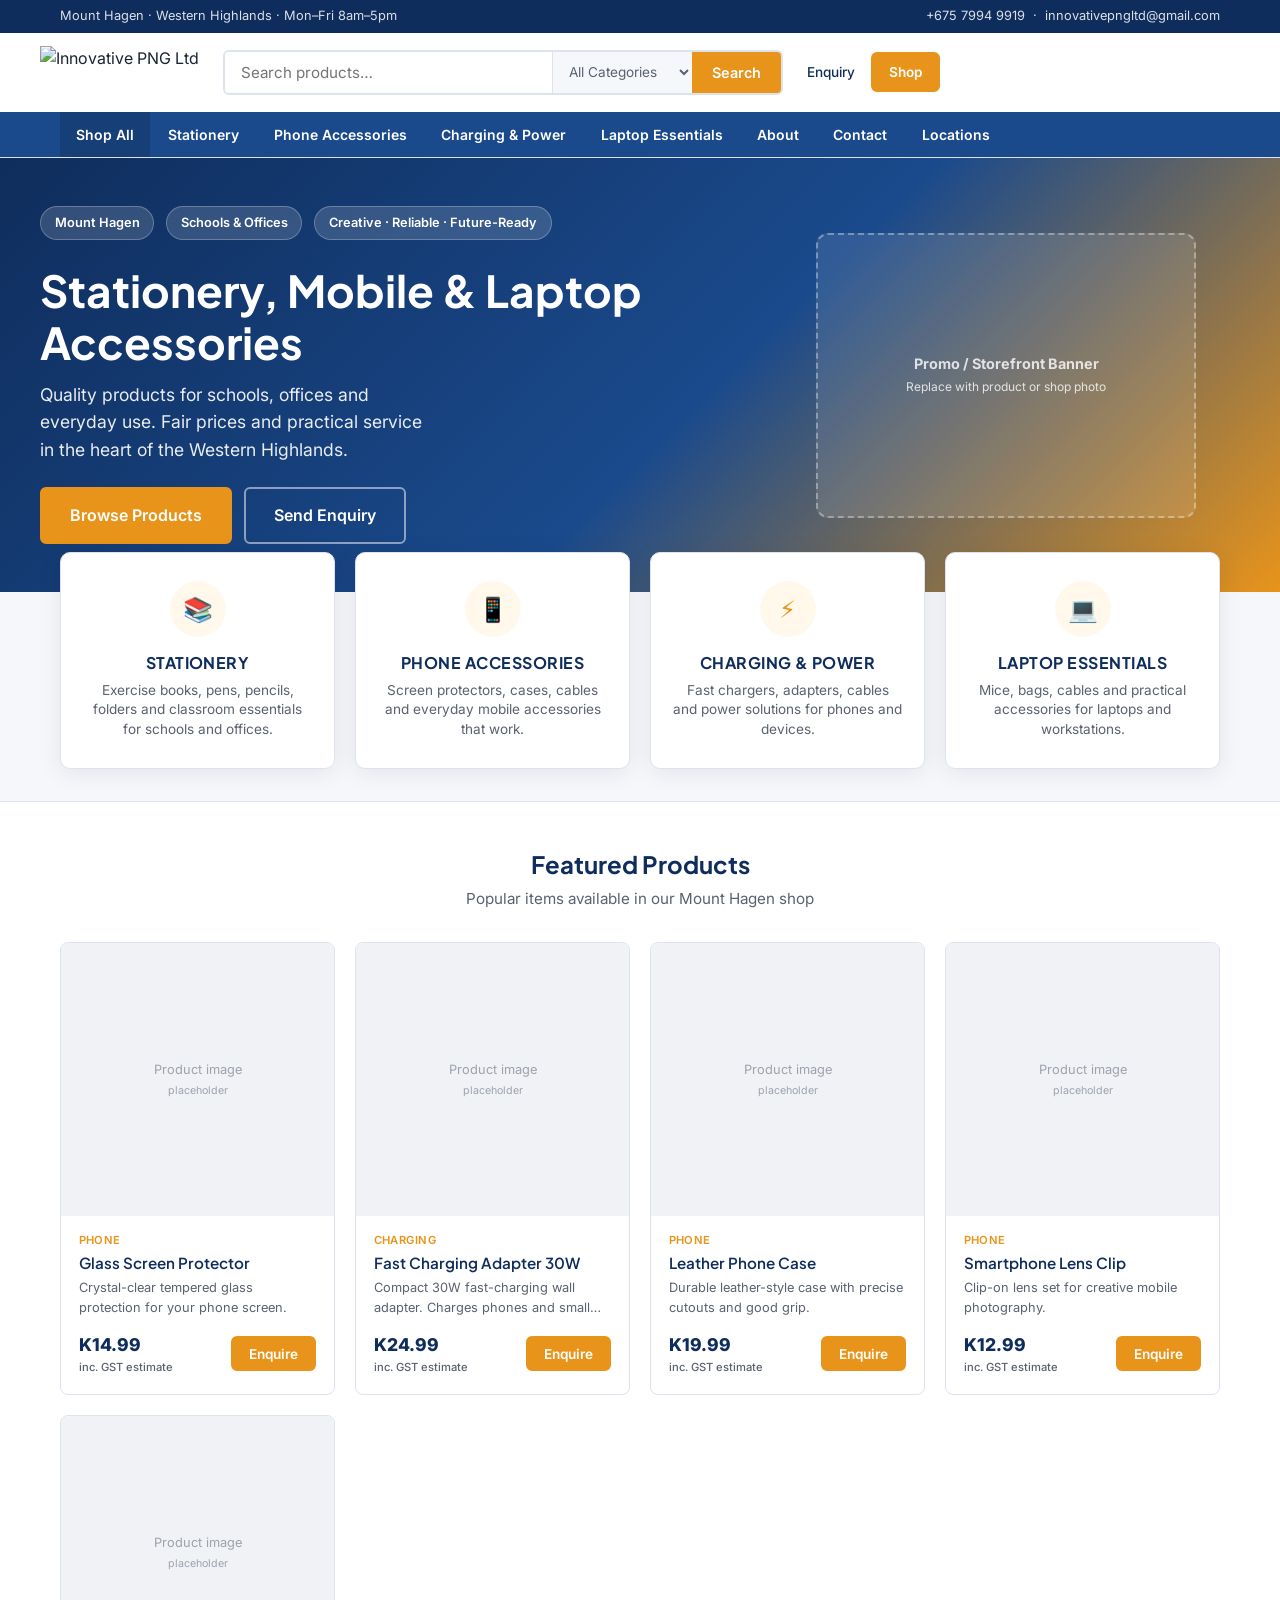
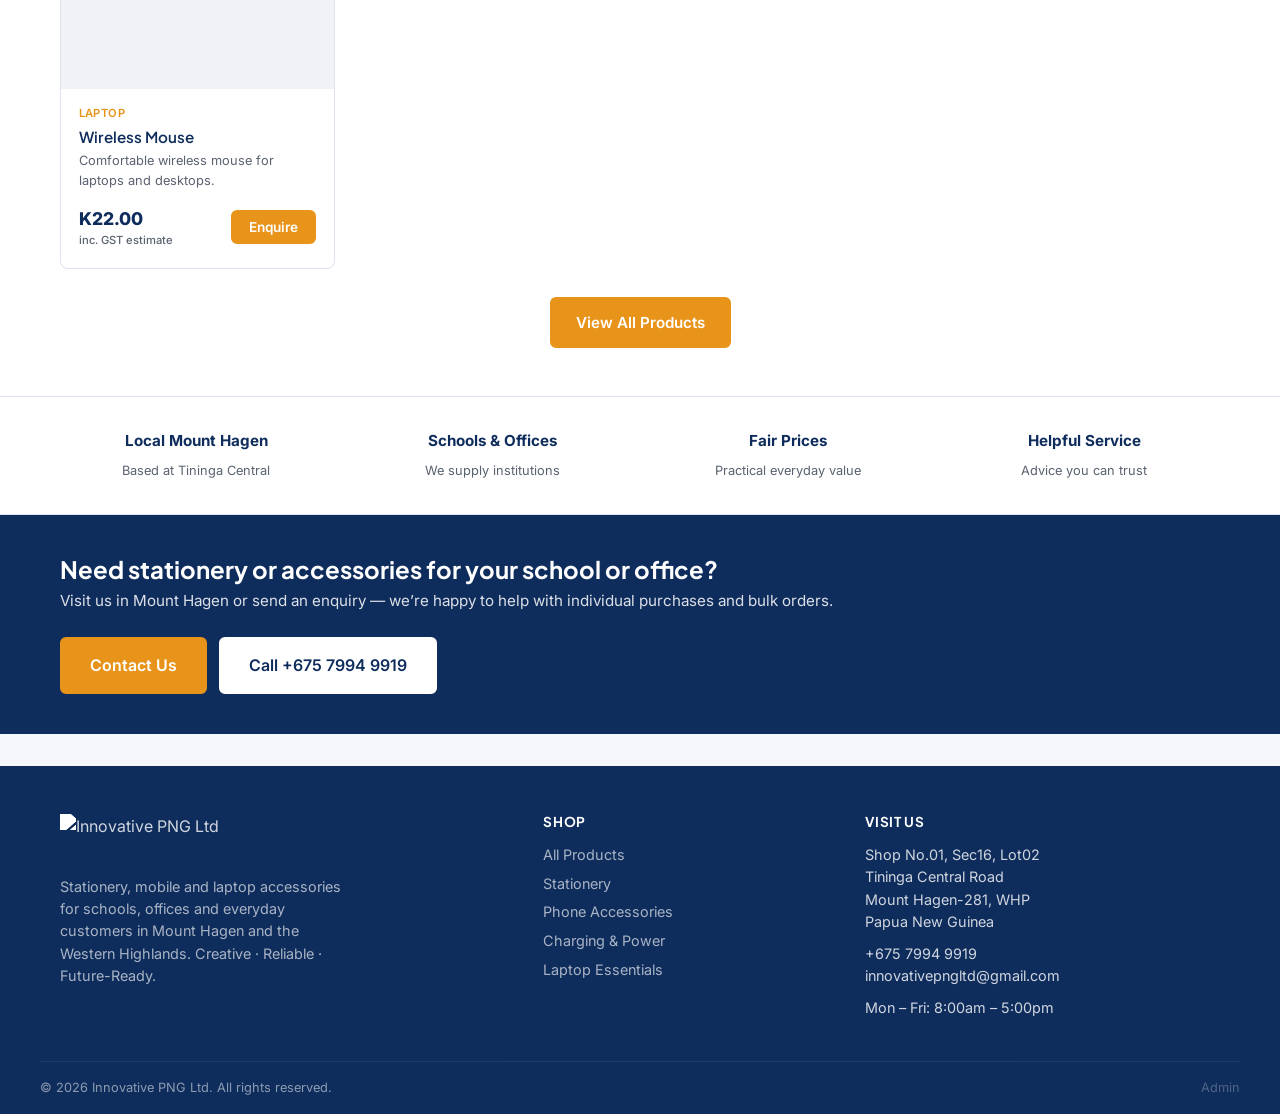
==== commit 00d2f668: "Use Innovative PNG Ltd logo in header and footer on all pages" ====
--- a/index.html
+++ b/index.html
@@ -26,12 +26,8 @@
 
   <header class="header">
     <div class="container header-main">
-      <a href="index.html" class="logo">
-        <div class="logo-mark">IP</div>
-        <div class="logo-text">
-          <strong>Innovative PNG</strong>
-          <span>Ltd · Mount Hagen</span>
-        </div>
+      <a href="index.html" class="logo" aria-label="Innovative PNG Ltd">
+        <img src="images/logo-header.png" alt="Innovative PNG Ltd" class="logo-img">
       </a>
       <form class="search-bar" action="shop.html" method="get" role="search">
         <input type="search" name="q" placeholder="Search products…" aria-label="Search products">
@@ -70,7 +66,7 @@
         <div class="hero-badges">
           <span class="hero-badge">Mount Hagen</span>
           <span class="hero-badge">Schools & Offices</span>
-          <span class="hero-badge">In-store & Enquiry</span>
+          <span class="hero-badge">Creative · Reliable · Future-Ready</span>
         </div>
         <h1>Stationery, Mobile & Laptop Accessories</h1>
         <p class="lead">Quality products for schools, offices and everyday use. Fair prices and practical service in the heart of the Western Highlands.</p>
@@ -167,14 +163,10 @@
   <footer class="footer">
     <div class="container footer-grid">
       <div class="footer-brand">
-        <a href="index.html" class="logo">
-          <div class="logo-mark">IP</div>
-          <div class="logo-text">
-            <strong>Innovative PNG</strong>
-            <span>Ltd</span>
-          </div>
-        </a>
-        <p>Stationery, mobile and laptop accessories for schools, offices and everyday customers in Mount Hagen and the Western Highlands.</p>
+        <a href="index.html" class="logo" aria-label="Innovative PNG Ltd">
+          <img src="images/logo-header.png" alt="Innovative PNG Ltd" class="logo-img">
+        </a>
+        <p>Stationery, mobile and laptop accessories for schools, offices and everyday customers in Mount Hagen and the Western Highlands. Creative · Reliable · Future-Ready.</p>
       </div>
       <div class="footer-links">
         <h4>Shop</h4>
--- a/css/styles.css
+++ b/css/styles.css
@@ -1,716 +1,662 @@
-/* ============================================
-   Innovative PNG Ltd – Professional Styles
-   ============================================ */
+/* Innovative PNG Ltd – Brand colours from official logo (blue + orange) */
 
 :root {
-  --purple-900: #2d1b3d;
-  --purple-800: #3d2554;
-  --purple-700: #4a2c6a;
-  --purple-600: #5c3a85;
-  --purple-500: #6b4a9a;
-  --accent: #0d9488;
-  --accent-hover: #0f766e;
-  --text: #1e1b24;
-  --text-muted: #5c5668;
-  --bg: #ffffff;
-  --bg-soft: #f8f6fb;
-  --bg-purple: #f3eef8;
-  --border: #e8e2f0;
-  --radius: 12px;
-  --radius-sm: 8px;
-  --shadow: 0 4px 20px rgba(45, 27, 61, 0.08);
-  --shadow-lg: 0 12px 40px rgba(45, 27, 61, 0.12);
+  /* Brand from Innovative PNG Ltd logo – blue + orange */
+  --blue: #1a4a8c;
+  --blue-dark: #0f2d5c;
+  --blue-mid: #2b6cb0;
+  --orange: #e8941a;
+  --orange-dark: #c97a0f;
+  --orange-light: #f5a623;
+  --navy: #0f2d5c;
+  --text: #1a2332;
+  --muted: #5a6270;
+  --bg: #f5f7fb;
+  --white: #ffffff;
+  --border: #dce3ee;
+  --green: #0d9488;
+  --radius: 8px;
   --font: 'Inter', system-ui, -apple-system, sans-serif;
   --font-display: 'Plus Jakarta Sans', 'Inter', system-ui, sans-serif;
+  /* aliases so existing class names still work */
+  --red: var(--orange);
+  --red-dark: var(--orange-dark);
+  --red-light: var(--orange-light);
 }
 
 *, *::before, *::after { box-sizing: border-box; margin: 0; padding: 0; }
-
 html { scroll-behavior: smooth; }
-
 body {
   font-family: var(--font);
   color: var(--text);
   background: var(--bg);
-  line-height: 1.6;
+  line-height: 1.55;
   -webkit-font-smoothing: antialiased;
 }
-
 img { max-width: 100%; display: block; }
 a { color: inherit; text-decoration: none; }
 ul { list-style: none; }
 
 .container {
   width: 100%;
-  max-width: 1120px;
+  max-width: 1200px;
   margin: 0 auto;
-  padding: 0 1.5rem;
+  padding: 0 1.25rem;
 }
 
 h1, h2, h3, h4 {
   font-family: var(--font-display);
   font-weight: 700;
   line-height: 1.2;
-  color: var(--purple-900);
-}
-
-h1 { font-size: clamp(2rem, 5vw, 3rem); letter-spacing: -0.02em; }
-h2 { font-size: clamp(1.5rem, 3vw, 2rem); }
-h3 { font-size: 1.25rem; }
-
-.eyebrow {
+  color: var(--navy);
+}
+
+.topbar {
+  background: var(--navy);
+  color: rgba(255,255,255,0.85);
   font-size: 0.8rem;
-  font-weight: 600;
-  text-transform: uppercase;
-  letter-spacing: 0.08em;
-  color: var(--accent);
-  margin-bottom: 0.75rem;
-}
-
-.btn {
-  display: inline-flex;
-  align-items: center;
-  justify-content: center;
-  gap: 0.5rem;
-  padding: 0.7rem 1.4rem;
-  font-family: var(--font);
-  font-size: 0.95rem;
-  font-weight: 600;
-  border-radius: 999px;
-  border: 2px solid transparent;
-  cursor: pointer;
-  transition: all 0.2s ease;
-  text-align: center;
-}
-
-.btn-primary {
-  background: var(--purple-800);
-  color: white;
-  border-color: var(--purple-800);
-}
-.btn-primary:hover {
-  background: var(--purple-900);
-  border-color: var(--purple-900);
-  transform: translateY(-1px);
-}
-
-.btn-outline {
-  background: transparent;
-  color: var(--purple-800);
-  border-color: #c4b5d6;
-}
-.btn-outline:hover {
-  background: var(--bg-purple);
-  border-color: var(--purple-600);
-}
-
-.btn-white {
-  background: white;
-  color: var(--purple-800);
-  border-color: white;
-}
-.btn-white:hover {
-  background: var(--bg-soft);
-}
-
-.btn-lg { padding: 0.9rem 1.8rem; font-size: 1rem; }
-.btn-sm { padding: 0.5rem 1.1rem; font-size: 0.875rem; }
+  padding: 0.4rem 0;
+}
+.topbar-inner {
+  display: flex;
+  justify-content: space-between;
+  align-items: center;
+  gap: 1rem;
+  flex-wrap: wrap;
+}
+.topbar a:hover { color: #fff; }
 
 .header {
+  background: var(--white);
+  border-bottom: 1px solid var(--border);
   position: sticky;
   top: 0;
   z-index: 100;
-  background: rgba(255,255,255,0.92);
-  backdrop-filter: blur(12px);
-  border-bottom: 1px solid var(--border);
-}
-
-.header-inner {
-  display: flex;
-  align-items: center;
-  justify-content: space-between;
-  height: 72px;
-}
-
+}
+.header-main {
+  display: flex;
+  align-items: center;
+  gap: 1.5rem;
+  padding: 0.85rem 0;
+}
 .logo {
   display: flex;
   align-items: center;
-  gap: 0.75rem;
-}
-
+  gap: 0.65rem;
+  flex-shrink: 0;
+}
+.logo img.logo-img {
+  height: 52px;
+  width: auto;
+  display: block;
+}
 .logo-mark {
-  width: 42px;
-  height: 42px;
-  background: linear-gradient(135deg, var(--purple-700), var(--purple-900));
-  color: white;
-  border-radius: 10px;
+  width: 48px;
+  height: 48px;
+  background: linear-gradient(135deg, var(--blue-mid), var(--orange));
+  color: #fff;
+  border-radius: 6px;
   display: flex;
   align-items: center;
   justify-content: center;
   font-family: var(--font-display);
   font-weight: 800;
+  font-size: 1rem;
+}
+.logo-text strong {
+  display: block;
+  font-size: 1.05rem;
+  color: var(--navy);
+  letter-spacing: -0.01em;
+}
+.logo-text span {
+  font-size: 0.7rem;
+  color: var(--muted);
+  font-weight: 500;
+  text-transform: uppercase;
+  letter-spacing: 0.04em;
+}
+
+.search-bar {
+  flex: 1;
+  display: flex;
+  max-width: 560px;
+  border: 2px solid var(--border);
+  border-radius: 6px;
+  overflow: hidden;
+  background: var(--white);
+}
+.search-bar:focus-within { border-color: var(--blue); }
+.search-bar input {
+  flex: 1;
+  border: none;
+  padding: 0.7rem 1rem;
   font-size: 0.95rem;
-}
-
-.logo-text {
-  display: flex;
-  flex-direction: column;
-  line-height: 1.15;
-}
-.logo-text strong { font-size: 1rem; color: var(--purple-900); }
-.logo-text span { font-size: 0.75rem; color: var(--text-muted); font-weight: 500; }
-
-.nav {
-  display: flex;
-  gap: 2rem;
-}
-
-.nav-link {
-  font-size: 0.95rem;
+  font-family: inherit;
+  outline: none;
+}
+.search-bar select {
+  border: none;
+  border-left: 1px solid var(--border);
+  padding: 0 0.75rem;
+  background: var(--bg);
+  font-size: 0.85rem;
+  color: var(--muted);
+  font-family: inherit;
+  max-width: 140px;
+}
+.search-bar button {
+  background: var(--orange);
+  color: #fff;
+  border: none;
+  padding: 0 1.25rem;
+  font-weight: 600;
+  font-size: 0.9rem;
+  cursor: pointer;
+  font-family: inherit;
+}
+.search-bar button:hover { background: var(--orange-dark); }
+
+.header-actions {
+  display: flex;
+  align-items: center;
+  gap: 1rem;
+  flex-shrink: 0;
+}
+.header-link {
+  font-size: 0.85rem;
   font-weight: 500;
-  color: var(--text-muted);
-  transition: color 0.15s;
-}
-.nav-link:hover,
-.nav-link.active {
-  color: var(--purple-800);
-}
-
-.header-actions {
-  display: flex;
-  align-items: center;
-  gap: 1rem;
-}
-
+  color: var(--navy);
+}
+.header-link:hover { color: var(--orange); }
+
+.cat-nav {
+  background: var(--blue);
+  color: #fff;
+}
+.cat-nav-inner {
+  display: flex;
+  align-items: center;
+  gap: 0.15rem;
+  overflow-x: auto;
+  -webkit-overflow-scrolling: touch;
+}
+.cat-nav a {
+  display: block;
+  padding: 0.75rem 1rem;
+  font-size: 0.875rem;
+  font-weight: 600;
+  white-space: nowrap;
+  transition: background 0.15s;
+}
+.cat-nav a:hover,
+.cat-nav a.active {
+  background: rgba(0,0,0,0.15);
+}
 .menu-toggle {
   display: none;
-  flex-direction: column;
-  gap: 5px;
   background: none;
   border: none;
+  color: #fff;
+  font-size: 1.4rem;
+  padding: 0.5rem;
   cursor: pointer;
-  padding: 4px;
-}
-.menu-toggle span {
-  display: block;
-  width: 22px;
-  height: 2px;
-  background: var(--purple-800);
-  border-radius: 1px;
-}
-
-.hero {
-  padding: 4rem 0 5rem;
-  background: linear-gradient(180deg, var(--bg-soft) 0%, var(--bg) 100%);
-}
-
-.hero-grid {
+}
+
+.hero-promo {
+  background: linear-gradient(135deg, #0f2d5c 0%, #1a4a8c 55%, #e8941a 100%);
+  color: #fff;
+  position: relative;
+  overflow: hidden;
+}
+.hero-promo-inner {
   display: grid;
-  grid-template-columns: 1.1fr 0.9fr;
-  gap: 3.5rem;
-  align-items: center;
-}
-
-.hero-lead {
-  font-size: 1.15rem;
-  color: var(--text-muted);
-  margin: 1.25rem 0 2rem;
-  max-width: 34ch;
-}
-
-.hero-cta {
+  grid-template-columns: 1.2fr 0.8fr;
+  gap: 2rem;
+  align-items: center;
+  padding: 3rem 0;
+  min-height: 340px;
+}
+.hero-promo h1 {
+  color: #fff;
+  font-size: clamp(1.75rem, 4vw, 2.75rem);
+  margin-bottom: 0.75rem;
+}
+.hero-promo .lead {
+  font-size: 1.1rem;
+  opacity: 0.9;
+  margin-bottom: 1.5rem;
+  max-width: 36ch;
+}
+.hero-badges {
   display: flex;
   flex-wrap: wrap;
-  gap: 0.85rem;
-  margin-bottom: 2.5rem;
-}
-
-.hero-trust {
-  display: flex;
-  flex-wrap: wrap;
-  gap: 1.5rem;
-  padding-top: 1.5rem;
-  border-top: 1px solid var(--border);
-}
-
-.trust-item {
-  display: flex;
-  flex-direction: column;
-}
-.trust-item strong {
-  font-size: 0.9rem;
-  color: var(--purple-900);
-}
-.trust-item span {
+  gap: 0.75rem;
+  margin-bottom: 1.5rem;
+}
+.hero-badge {
+  background: rgba(255,255,255,0.15);
+  border: 1px solid rgba(255,255,255,0.25);
+  padding: 0.35rem 0.85rem;
+  border-radius: 999px;
   font-size: 0.8rem;
-  color: var(--text-muted);
-}
-
-.placeholder-image {
-  background: var(--bg-purple);
-  border: 2px dashed #c4b5d6;
-  border-radius: var(--radius);
+  font-weight: 600;
+}
+.btn {
+  display: inline-flex;
+  align-items: center;
+  justify-content: center;
+  gap: 0.4rem;
+  padding: 0.75rem 1.5rem;
+  font-family: inherit;
+  font-size: 0.95rem;
+  font-weight: 600;
+  border-radius: 6px;
+  border: 2px solid transparent;
+  cursor: pointer;
+  transition: all 0.15s;
+}
+.btn-primary {
+  background: var(--orange);
+  color: #fff;
+  border-color: var(--orange);
+}
+.btn-primary:hover { background: var(--orange-dark); border-color: var(--orange-dark); }
+.btn-white {
+  background: #fff;
+  color: var(--navy);
+  border-color: #fff;
+}
+.btn-white:hover { background: var(--bg); }
+.btn-outline-white {
+  background: transparent;
+  color: #fff;
+  border-color: rgba(255,255,255,0.5);
+}
+.btn-outline-white:hover { background: rgba(255,255,255,0.1); border-color: #fff; }
+.btn-lg { padding: 0.9rem 1.75rem; font-size: 1rem; }
+.btn-sm { padding: 0.45rem 1rem; font-size: 0.85rem; }
+
+.hero-visual { display: flex; justify-content: center; }
+.placeholder-box {
+  background: rgba(255,255,255,0.1);
+  border: 2px dashed rgba(255,255,255,0.35);
+  border-radius: 12px;
   aspect-ratio: 4/3;
+  width: 100%;
+  max-width: 380px;
   display: flex;
   align-items: center;
   justify-content: center;
-  color: var(--purple-600);
-}
-
-.placeholder-image.tall { aspect-ratio: 3/4; }
-.placeholder-image.map-placeholder { aspect-ratio: 21/9; min-height: 280px; }
-
-.placeholder-content {
   text-align: center;
   padding: 1.5rem;
-}
-.placeholder-content svg {
-  margin: 0 auto 0.75rem;
-  opacity: 0.6;
-}
-.placeholder-content span {
-  display: block;
-  font-weight: 600;
+  color: rgba(255,255,255,0.8);
+  font-size: 0.9rem;
+}
+
+.section { padding: 3rem 0; }
+.section-title { text-align: center; margin-bottom: 0.5rem; }
+.section-sub {
+  text-align: center;
+  color: var(--muted);
+  margin-bottom: 2rem;
   font-size: 0.95rem;
 }
-.placeholder-content small {
-  display: block;
-  margin-top: 0.35rem;
-  font-size: 0.8rem;
-  opacity: 0.7;
-}
-
-.hero-placeholder {
-  aspect-ratio: 1;
-  max-height: 420px;
-  box-shadow: var(--shadow-lg);
-}
-
-.section {
-  padding: 4.5rem 0;
-}
-
-.section-header {
-  text-align: center;
-  max-width: 540px;
-  margin: 0 auto 2.75rem;
-}
-.section-header p {
-  margin-top: 0.75rem;
-  color: var(--text-muted);
-}
-
-.category-grid {
+
+.cat-cards {
   display: grid;
   grid-template-columns: repeat(4, 1fr);
   gap: 1.25rem;
-}
-
-.category-card {
-  background: white;
+  margin-top: -2.5rem;
+  position: relative;
+  z-index: 5;
+}
+.cat-card {
+  background: var(--white);
+  border-radius: 10px;
+  padding: 1.75rem 1.35rem;
+  text-align: center;
+  box-shadow: 0 4px 24px rgba(0,0,0,0.08);
   border: 1px solid var(--border);
-  border-radius: var(--radius);
-  padding: 1.75rem 1.5rem;
-  transition: all 0.2s ease;
-  text-align: center;
-}
-.category-card:hover {
-  border-color: var(--purple-500);
-  box-shadow: var(--shadow);
-  transform: translateY(-3px);
-}
-
-.category-icon {
-  font-size: 2rem;
-  margin-bottom: 1rem;
-}
-
-.category-card h3 {
+  transition: transform 0.2s, box-shadow 0.2s;
+}
+.cat-card:hover {
+  transform: translateY(-4px);
+  box-shadow: 0 12px 32px rgba(0,0,0,0.12);
+}
+.cat-card-icon {
+  width: 56px;
+  height: 56px;
+  margin: 0 auto 1rem;
+  background: #fff8eb;
+  color: var(--orange);
+  border-radius: 50%;
+  display: flex;
+  align-items: center;
+  justify-content: center;
+  font-size: 1.5rem;
+}
+.cat-card h3 {
+  font-size: 1rem;
   margin-bottom: 0.5rem;
-  font-size: 1.1rem;
-}
-.category-card p {
-  font-size: 0.9rem;
-  color: var(--text-muted);
+  text-transform: uppercase;
+  letter-spacing: 0.03em;
+}
+.cat-card p {
+  font-size: 0.85rem;
+  color: var(--muted);
+  line-height: 1.45;
 }
 
 .product-grid {
   display: grid;
-  grid-template-columns: repeat(auto-fill, minmax(240px, 1fr));
-  gap: 1.5rem;
-}
-
+  grid-template-columns: repeat(auto-fill, minmax(220px, 1fr));
+  gap: 1.25rem;
+}
 .product-card {
-  background: white;
+  background: var(--white);
   border: 1px solid var(--border);
-  border-radius: var(--radius);
+  border-radius: 8px;
   overflow: hidden;
-  transition: all 0.2s ease;
   display: flex;
   flex-direction: column;
+  transition: box-shadow 0.2s, border-color 0.2s;
 }
 .product-card:hover {
-  box-shadow: var(--shadow);
-  transform: translateY(-2px);
-}
-
+  box-shadow: 0 8px 28px rgba(0,0,0,0.1);
+  border-color: #ccc;
+}
 .product-image {
   aspect-ratio: 1;
-  background: var(--bg-soft);
+  background: #f0f2f5;
   display: flex;
   align-items: center;
   justify-content: center;
-  color: var(--purple-500);
-  font-size: 0.85rem;
-  border-bottom: 1px solid var(--border);
   position: relative;
-}
-
+  color: var(--muted);
+  font-size: 0.8rem;
+  text-align: center;
+  padding: 1rem;
+}
 .product-badge {
   position: absolute;
-  top: 0.75rem;
-  left: 0.75rem;
-  background: var(--purple-800);
-  color: white;
+  top: 0.6rem;
+  left: 0.6rem;
+  background: var(--orange);
+  color: #fff;
   font-size: 0.7rem;
-  font-weight: 600;
-  padding: 0.25rem 0.6rem;
-  border-radius: 999px;
-}
-.product-badge.soldout {
-  background: #9ca3af;
-}
-
+  font-weight: 700;
+  padding: 0.2rem 0.55rem;
+  border-radius: 4px;
+  text-transform: uppercase;
+}
+.product-badge.soldout { background: #6b7280; }
 .product-body {
-  padding: 1.15rem 1.25rem 1.35rem;
+  padding: 1rem 1.1rem 1.15rem;
   display: flex;
   flex-direction: column;
   flex: 1;
 }
-
-.product-category {
-  font-size: 0.75rem;
+.product-cat {
+  font-size: 0.7rem;
   font-weight: 600;
   text-transform: uppercase;
   letter-spacing: 0.04em;
-  color: var(--accent);
+  color: var(--orange);
+  margin-bottom: 0.3rem;
+}
+.product-title {
+  font-size: 0.95rem;
+  font-weight: 600;
   margin-bottom: 0.35rem;
-}
-
-.product-title {
-  font-size: 1.05rem;
-  margin-bottom: 0.4rem;
-}
-
+  color: var(--navy);
+}
 .product-desc {
-  font-size: 0.875rem;
-  color: var(--text-muted);
-  margin-bottom: 1rem;
+  font-size: 0.8rem;
+  color: var(--muted);
+  margin-bottom: 0.85rem;
   flex: 1;
-}
-
+  display: -webkit-box;
+  -webkit-line-clamp: 2;
+  -webkit-box-orient: vertical;
+  overflow: hidden;
+}
 .product-footer {
   display: flex;
   align-items: center;
   justify-content: space-between;
-  gap: 0.75rem;
-}
-
+  gap: 0.5rem;
+}
 .product-price {
-  font-weight: 700;
+  font-weight: 800;
   font-size: 1.1rem;
-  color: var(--purple-900);
-}
-
-.why-us { background: var(--bg-soft); }
-
+  color: var(--navy);
+}
+.product-price small {
+  font-size: 0.7rem;
+  font-weight: 500;
+  color: var(--muted);
+  display: block;
+}
+
+.shop-toolbar {
+  display: flex;
+  flex-wrap: wrap;
+  gap: 0.5rem;
+  margin-bottom: 1.5rem;
+}
+.filter-btn {
+  padding: 0.45rem 1rem;
+  border-radius: 999px;
+  border: 1px solid var(--border);
+  background: var(--white);
+  font-family: inherit;
+  font-size: 0.85rem;
+  font-weight: 500;
+  color: var(--muted);
+  cursor: pointer;
+}
+.filter-btn:hover,
+.filter-btn.active {
+  background: var(--orange);
+  border-color: var(--orange);
+  color: #fff;
+}
+
+.why-strip {
+  background: var(--white);
+  border-top: 1px solid var(--border);
+  border-bottom: 1px solid var(--border);
+  padding: 2rem 0;
+}
 .why-grid {
   display: grid;
-  grid-template-columns: 1fr 1fr;
-  gap: 3.5rem;
-  align-items: center;
-}
-
-.check-list {
-  margin: 1.5rem 0 2rem;
-}
+  grid-template-columns: repeat(4, 1fr);
+  gap: 1.5rem;
+  text-align: center;
+}
+.why-item strong {
+  display: block;
+  font-size: 0.95rem;
+  color: var(--navy);
+  margin-bottom: 0.25rem;
+}
+.why-item span {
+  font-size: 0.8rem;
+  color: var(--muted);
+}
+
+.cta-band {
+  background: var(--navy);
+  color: #fff;
+  padding: 2.5rem 0;
+}
+.cta-band-inner {
+  display: flex;
+  align-items: center;
+  justify-content: space-between;
+  gap: 1.5rem;
+  flex-wrap: wrap;
+}
+.cta-band h2 { color: #fff; margin-bottom: 0.35rem; }
+.cta-band p { opacity: 0.85; font-size: 0.95rem; }
+
+.page-hero {
+  background: var(--navy);
+  color: #fff;
+  padding: 2.5rem 0;
+  text-align: center;
+}
+.page-hero h1 { color: #fff; }
+.page-hero p { opacity: 0.85; margin-top: 0.5rem; }
+
+.about-grid, .contact-grid {
+  display: grid;
+  grid-template-columns: 1.15fr 0.85fr;
+  gap: 2.5rem;
+  align-items: start;
+}
+.content-card {
+  background: var(--white);
+  border: 1px solid var(--border);
+  border-radius: 10px;
+  padding: 1.5rem;
+  margin-bottom: 1rem;
+}
+.content-card h3 { font-size: 1rem; margin-bottom: 0.5rem; }
+.content-card p { color: var(--muted); font-size: 0.95rem; }
 .check-list li {
   position: relative;
-  padding-left: 1.75rem;
-  margin-bottom: 0.65rem;
-  color: var(--text);
+  padding-left: 1.5rem;
+  margin-bottom: 0.5rem;
 }
 .check-list li::before {
   content: "✓";
   position: absolute;
   left: 0;
-  color: var(--accent);
+  color: var(--orange);
   font-weight: 700;
 }
 
-.values-section { background: var(--bg); }
-
-.values-grid {
-  display: grid;
-  grid-template-columns: repeat(3, 1fr);
-  gap: 1.5rem;
-}
-
-.value-card {
-  background: var(--bg-soft);
-  border-radius: var(--radius);
-  padding: 1.75rem;
+.form-group { margin-bottom: 1rem; }
+.form-group label {
+  display: block;
+  font-size: 0.85rem;
+  font-weight: 600;
+  margin-bottom: 0.35rem;
+}
+.form-group input,
+.form-group textarea {
+  width: 100%;
+  padding: 0.7rem 0.9rem;
   border: 1px solid var(--border);
-}
-
-.value-number {
-  font-family: var(--font-display);
-  font-weight: 800;
-  font-size: 1.5rem;
-  color: var(--purple-500);
-  opacity: 0.5;
-  margin-bottom: 0.75rem;
-}
-
-.value-card h3 { margin-bottom: 0.5rem; }
-.value-card p { font-size: 0.95rem; color: var(--text-muted); }
-
-.cta-section { padding: 3.5rem 0; }
-
-.cta-box {
-  background: linear-gradient(135deg, var(--purple-800), var(--purple-900));
-  color: white;
-  border-radius: 20px;
-  padding: 2.75rem 3rem;
-  display: flex;
-  align-items: center;
-  justify-content: space-between;
-  gap: 2rem;
-  flex-wrap: wrap;
-}
-
-.cta-box h2 { color: white; margin-bottom: 0.5rem; }
-.cta-box p { opacity: 0.9; max-width: 42ch; }
-
-.cta-actions {
-  display: flex;
-  flex-wrap: wrap;
-  gap: 0.85rem;
-}
-
-.page-hero {
-  padding: 3.5rem 0 2.5rem;
-  background: var(--bg-soft);
-  text-align: center;
-}
-.page-hero p { color: var(--text-muted); margin-top: 0.75rem; }
-
-.about-grid {
-  display: grid;
-  grid-template-columns: 1.2fr 0.8fr;
-  gap: 3.5rem;
-  align-items: start;
-}
-
-.about-content h2 { margin-bottom: 1.25rem; }
-.about-content p { margin-bottom: 1rem; color: var(--text-muted); }
-.about-content h3 { margin: 2rem 0 1rem; font-size: 1.15rem; }
-
-.contact-grid {
-  display: grid;
-  grid-template-columns: 0.9fr 1.1fr;
-  gap: 3rem;
-}
-
-.contact-card {
-  background: var(--bg-soft);
-  border-radius: var(--radius);
-  padding: 1.5rem;
-  margin-bottom: 1rem;
-  border: 1px solid var(--border);
-}
-.contact-card h3 { font-size: 1rem; margin-bottom: 0.6rem; }
-.contact-card p { font-size: 0.95rem; color: var(--text-muted); }
-.contact-card .note { font-size: 0.85rem; margin-top: 0.4rem; }
-.contact-link { color: var(--purple-700); font-weight: 600; }
-.contact-link:hover { text-decoration: underline; }
-
-.contact-form-wrap h2 { margin-bottom: 0.5rem; }
-.form-intro { color: var(--text-muted); margin-bottom: 1.5rem; }
-
+  border-radius: 6px;
+  font-family: inherit;
+  font-size: 0.95rem;
+}
+.form-group input:focus,
+.form-group textarea:focus {
+  outline: none;
+  border-color: var(--blue);
+  box-shadow: 0 0 0 3px rgba(26,74,140,0.12);
+}
 .form-row {
   display: grid;
   grid-template-columns: 1fr 1fr;
   gap: 1rem;
 }
 
-.form-group { margin-bottom: 1.15rem; }
-.form-group label {
-  display: block;
-  font-size: 0.875rem;
-  font-weight: 600;
-  margin-bottom: 0.4rem;
-  color: var(--text);
-}
-
-.form-group input,
-.form-group textarea {
-  width: 100%;
-  padding: 0.75rem 1rem;
-  border: 1px solid var(--border);
-  border-radius: var(--radius-sm);
-  font-family: var(--font);
-  font-size: 0.95rem;
-  transition: border-color 0.15s;
-  background: white;
-}
-.form-group input:focus,
-.form-group textarea:focus {
-  outline: none;
-  border-color: var(--purple-500);
-  box-shadow: 0 0 0 3px rgba(107, 74, 154, 0.12);
-}
-
-.form-note {
-  margin-top: 1rem;
-  font-size: 0.8rem;
-  color: var(--text-muted);
-}
-
-.shop-toolbar {
-  margin-bottom: 2rem;
-}
-
-.filter-tabs {
-  display: flex;
-  flex-wrap: wrap;
-  gap: 0.5rem;
-}
-
-.filter-btn {
-  padding: 0.5rem 1.1rem;
-  border-radius: 999px;
-  border: 1px solid var(--border);
-  background: white;
-  font-family: var(--font);
+.placeholder-image {
+  background: #eef0f3;
+  border: 2px dashed #c5cad3;
+  border-radius: 10px;
+  aspect-ratio: 4/3;
+  display: flex;
+  align-items: center;
+  justify-content: center;
+  text-align: center;
+  color: var(--muted);
+  padding: 1.5rem;
   font-size: 0.9rem;
-  font-weight: 500;
-  color: var(--text-muted);
-  cursor: pointer;
-  transition: all 0.15s;
-}
-.filter-btn:hover,
-.filter-btn.active {
-  background: var(--purple-800);
-  border-color: var(--purple-800);
-  color: white;
-}
+}
+.placeholder-image.tall { aspect-ratio: 3/4; }
+.placeholder-image.map { aspect-ratio: 21/9; min-height: 240px; }
 
 .footer {
-  background: var(--purple-900);
-  color: rgba(255,255,255,0.85);
-  padding: 3.5rem 0 0;
+  background: var(--navy);
+  color: rgba(255,255,255,0.8);
+  padding: 3rem 0 0;
   margin-top: 2rem;
 }
-
 .footer-grid {
   display: grid;
-  grid-template-columns: 1.4fr 0.8fr 1.2fr;
-  gap: 2.5rem;
-  padding-bottom: 2.5rem;
-}
-
-.footer .logo-mark {
-  background: rgba(255,255,255,0.15);
-}
-.footer .logo-text strong { color: white; }
-.footer .logo-text span { color: rgba(255,255,255,0.6); }
-
+  grid-template-columns: 1.4fr 0.9fr 1.1fr;
+  gap: 2rem;
+  padding-bottom: 2rem;
+}
+.footer .logo-mark { background: linear-gradient(135deg, var(--blue-mid), var(--orange)); }
+.footer .logo-text strong { color: #fff; }
+.footer .logo-text span { color: rgba(255,255,255,0.55); }
+.footer .logo img.logo-img {
+  height: 48px;
+  filter: brightness(0) invert(1);
+}
 .footer-brand p {
-  margin-top: 1rem;
+  margin-top: 0.85rem;
   font-size: 0.9rem;
   opacity: 0.8;
   max-width: 32ch;
 }
-
 .footer h4 {
-  color: white;
-  font-size: 0.9rem;
+  color: #fff;
+  font-size: 0.85rem;
   text-transform: uppercase;
   letter-spacing: 0.05em;
-  margin-bottom: 1rem;
-}
-
+  margin-bottom: 0.85rem;
+}
 .footer-links a {
   display: block;
-  font-size: 0.95rem;
-  margin-bottom: 0.5rem;
+  font-size: 0.9rem;
+  margin-bottom: 0.4rem;
   opacity: 0.8;
-  transition: opacity 0.15s;
-}
-.footer-links a:hover { opacity: 1; }
-
+}
+.footer-links a:hover { opacity: 1; color: #fff; }
 .footer-contact p {
   font-size: 0.9rem;
-  margin-bottom: 0.75rem;
-  opacity: 0.85;
+  margin-bottom: 0.6rem;
 }
 .footer-contact a:hover { text-decoration: underline; }
-.footer-contact .hours { opacity: 0.7; font-size: 0.85rem; }
-
 .footer-bottom {
   border-top: 1px solid rgba(255,255,255,0.1);
-  padding: 1.25rem 0;
+  padding: 1rem 0;
   display: flex;
   justify-content: space-between;
   align-items: center;
-  font-size: 0.85rem;
-  opacity: 0.7;
-}
-
-.admin-link a {
-  opacity: 0.5;
   font-size: 0.8rem;
-}
+  opacity: 0.65;
+  flex-wrap: wrap;
+  gap: 0.5rem;
+}
+.admin-link a { opacity: 0.5; }
 .admin-link a:hover { opacity: 0.9; }
 
 .text-center { text-align: center; }
-.mt-8 { margin-top: 2.5rem; }
-
-@media (max-width: 900px) {
-  .hero-grid,
-  .why-grid,
-  .about-grid,
-  .contact-grid {
-    grid-template-columns: 1fr;
-    gap: 2.5rem;
-  }
-  .category-grid { grid-template-columns: repeat(2, 1fr); }
-  .values-grid { grid-template-columns: 1fr; }
-  .footer-grid { grid-template-columns: 1fr; gap: 2rem; }
-  .nav { display: none; }
-  .menu-toggle { display: flex; }
-  .nav.open {
-    display: flex;
-    flex-direction: column;
-    position: absolute;
-    top: 72px;
-    left: 0;
-    right: 0;
-    background: white;
-    padding: 1.5rem;
-    border-bottom: 1px solid var(--border);
-    gap: 1rem;
-    box-shadow: var(--shadow);
-  }
-}
-
-@media (max-width: 560px) {
-  .category-grid { grid-template-columns: 1fr; }
+.mt-6 { margin-top: 1.75rem; }
+
+@media (max-width: 960px) {
+  .cat-cards { grid-template-columns: repeat(2, 1fr); margin-top: 1.5rem; }
+  .why-grid { grid-template-columns: repeat(2, 1fr); }
+  .hero-promo-inner { grid-template-columns: 1fr; }
+  .about-grid, .contact-grid { grid-template-columns: 1fr; }
+  .footer-grid { grid-template-columns: 1fr; }
+  .search-bar { max-width: none; }
+  .header-main { flex-wrap: wrap; }
+}
+@media (max-width: 640px) {
+  .cat-cards { grid-template-columns: 1fr; }
+  .why-grid { grid-template-columns: 1fr; }
   .form-row { grid-template-columns: 1fr; }
-  .hero-cta { flex-direction: column; }
-  .hero-cta .btn { width: 100%; }
-  .cta-box { padding: 2rem 1.5rem; }
-  .cta-actions { width: 100%; }
-  .cta-actions .btn { width: 100%; }
-}
+  .cat-nav-inner { display: none; }
+  .cat-nav-inner.open { display: flex; flex-direction: column; }
+  .menu-toggle { display: block; }
+}
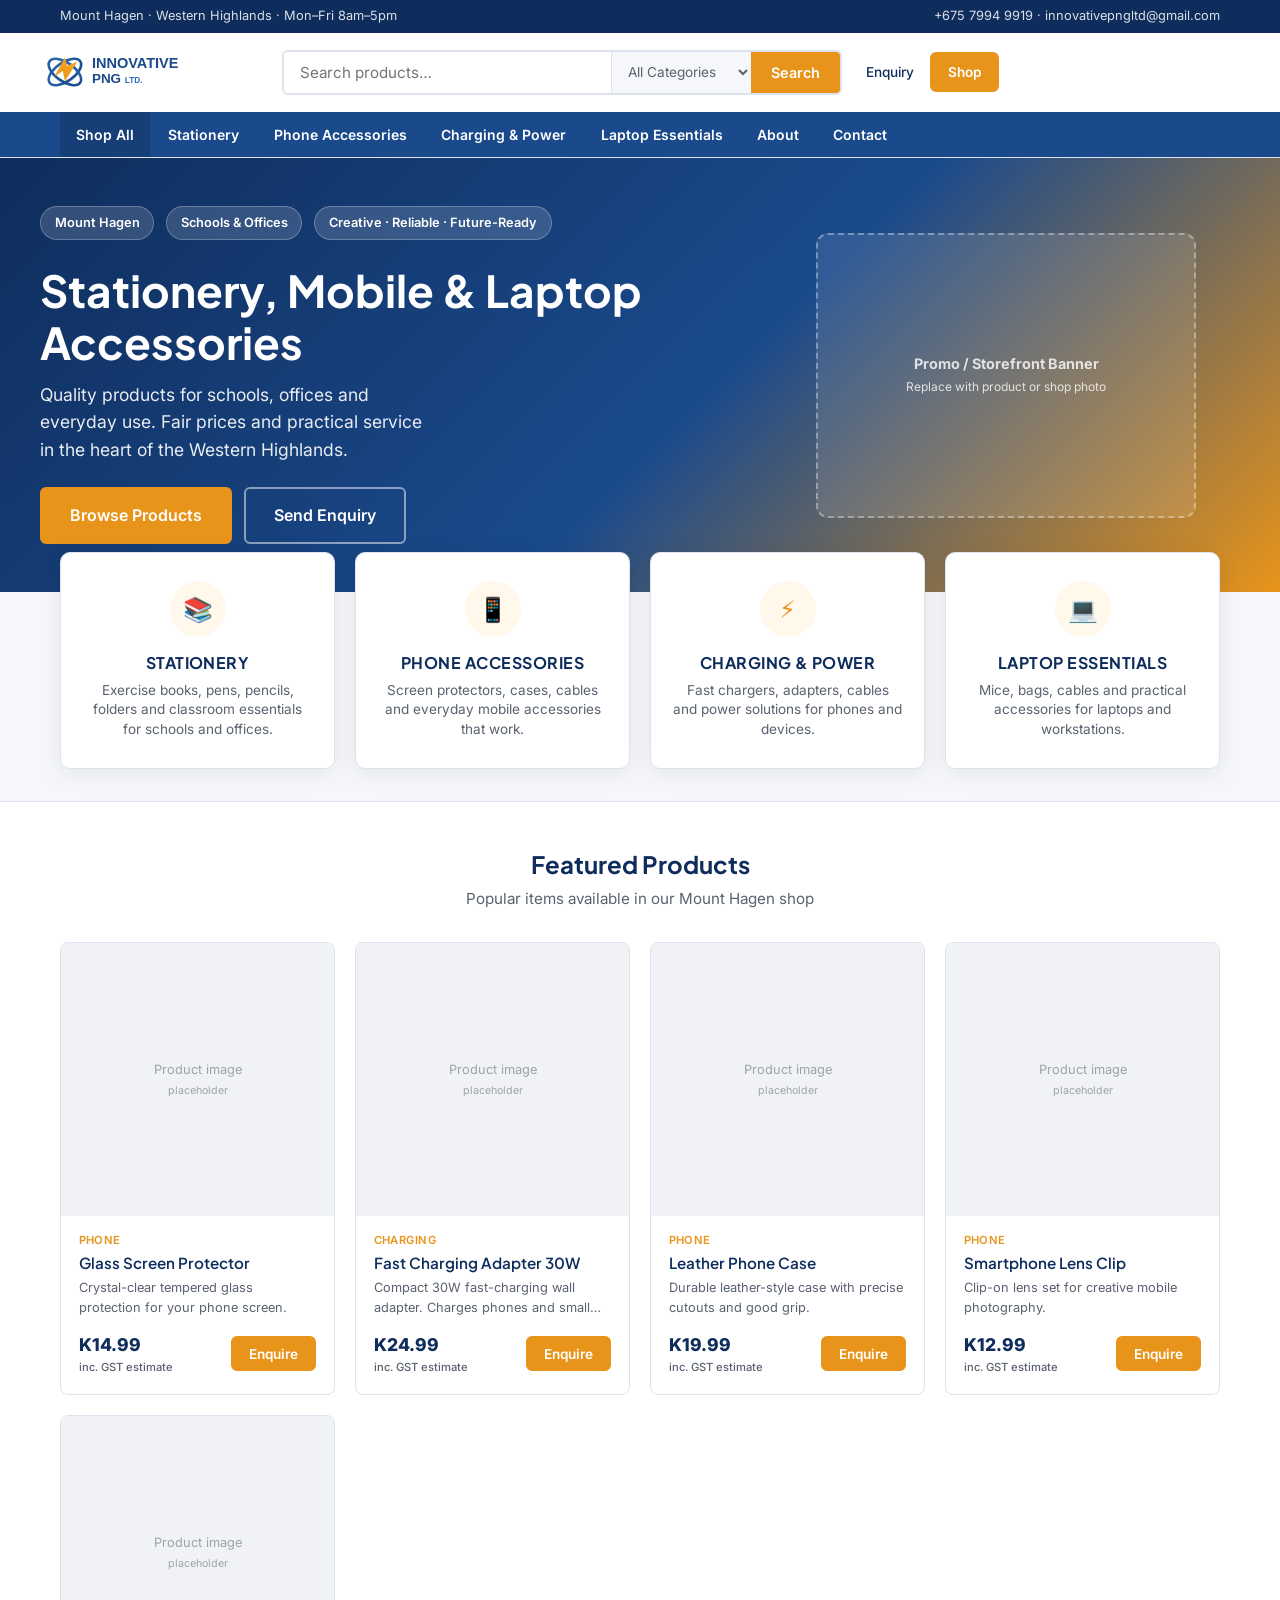
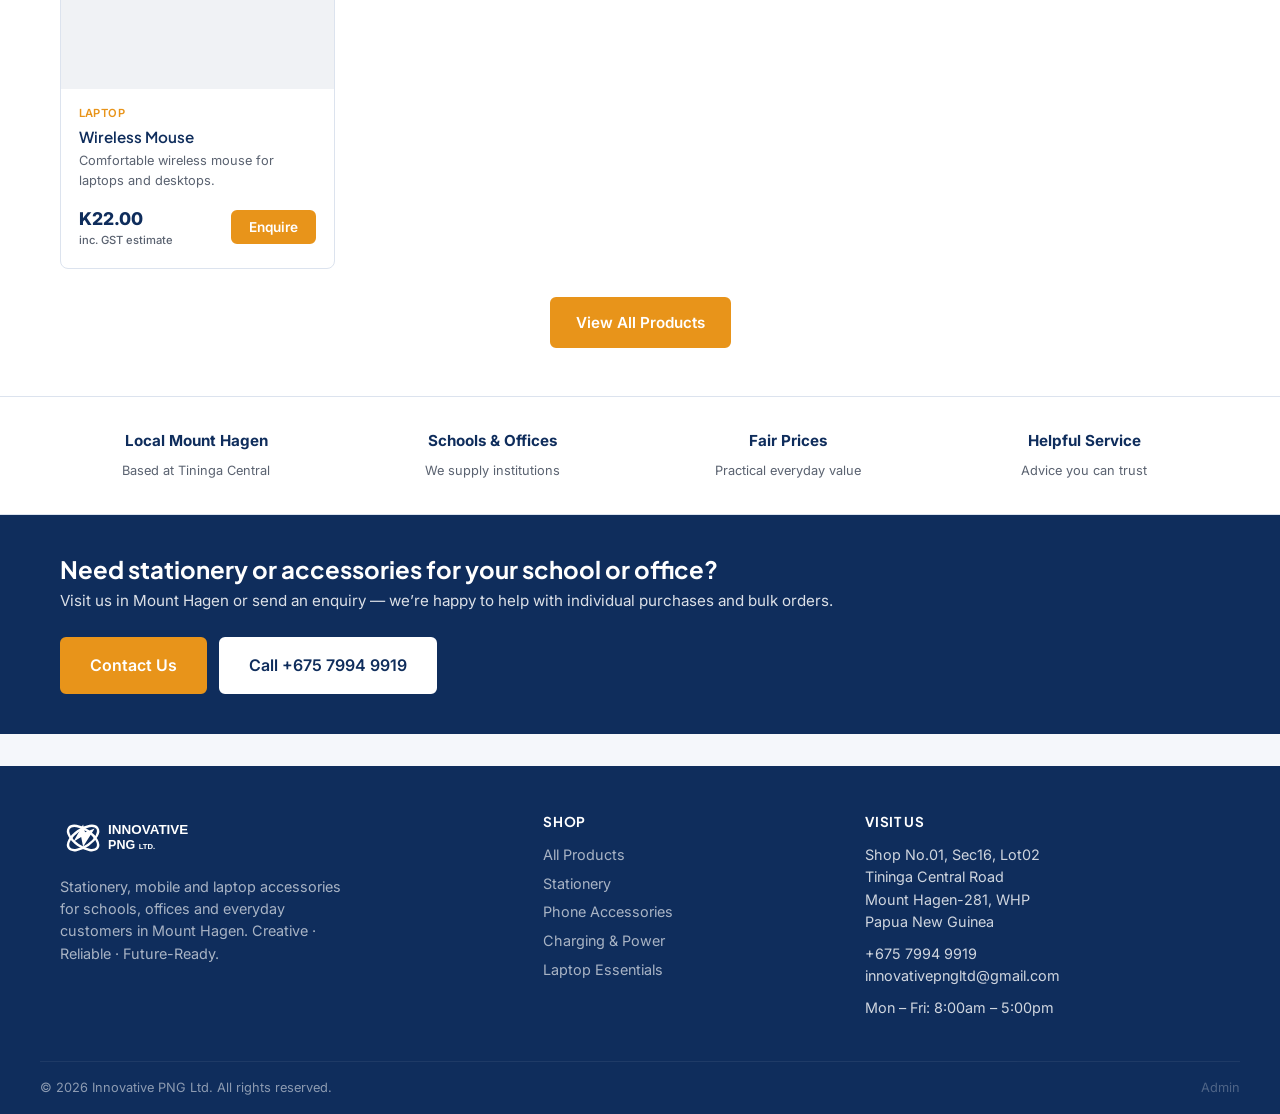
==== commit 0c0753a1: "Point homepage and remaining pages to logo.svg; add about/contact logo" ====
--- a/index.html
+++ b/index.html
@@ -5,10 +5,7 @@
   <meta name="viewport" content="width=device-width, initial-scale=1.0">
   <title>Innovative PNG Ltd | Stationery, Mobile & Laptop Accessories – Mount Hagen</title>
   <meta name="description" content="Mount Hagen stationery, phone accessories and laptop essentials. Quality products for schools, offices and everyday use across the Western Highlands.">
-  <meta property="og:title" content="Innovative PNG Ltd | Stationery & Accessories – Mount Hagen">
-  <meta property="og:description" content="Your local supplier of stationery, mobile and laptop accessories in Mount Hagen.">
   <link rel="preconnect" href="https://fonts.googleapis.com">
-  <link rel="preconnect" href="https://fonts.gstatic.com" crossorigin>
   <link href="https://fonts.googleapis.com/css2?family=Inter:wght@400;500;600;700;800&family=Plus+Jakarta+Sans:wght@600;700;800&display=swap" rel="stylesheet">
   <link rel="stylesheet" href="css/styles.css">
 </head>
@@ -16,18 +13,13 @@
   <div class="topbar">
     <div class="container topbar-inner">
       <span>Mount Hagen · Western Highlands · Mon–Fri 8am–5pm</span>
-      <span>
-        <a href="tel:+67579949919">+675 7994 9919</a>
-        &nbsp;·&nbsp;
-        <a href="mailto:innovativepngltd@gmail.com">innovativepngltd@gmail.com</a>
-      </span>
+      <span><a href="tel:+67579949919">+675 7994 9919</a> · <a href="mailto:innovativepngltd@gmail.com">innovativepngltd@gmail.com</a></span>
     </div>
   </div>
-
   <header class="header">
     <div class="container header-main">
       <a href="index.html" class="logo" aria-label="Innovative PNG Ltd">
-        <img src="images/logo-header.png" alt="Innovative PNG Ltd" class="logo-img">
+        <img src="images/logo.svg" alt="Innovative PNG Ltd" class="logo-img">
       </a>
       <form class="search-bar" action="shop.html" method="get" role="search">
         <input type="search" name="q" placeholder="Search products…" aria-label="Search products">
@@ -55,11 +47,9 @@
         <a href="shop.html#laptop">Laptop Essentials</a>
         <a href="about.html">About</a>
         <a href="contact.html">Contact</a>
-        <a href="contact.html">Locations</a>
       </div>
     </nav>
   </header>
-
   <section class="hero-promo">
     <div class="container hero-promo-inner">
       <div>
@@ -76,77 +66,38 @@
         </div>
       </div>
       <div class="hero-visual">
-        <div class="placeholder-box">
-          <div>
-            <strong>Promo / Storefront Banner</strong><br>
-            <small>Replace with product or shop photo</small>
-          </div>
-        </div>
+        <div class="placeholder-box"><div><strong>Promo / Storefront Banner</strong><br><small>Replace with product or shop photo</small></div></div>
       </div>
     </div>
   </section>
-
   <section class="section" style="padding-top:0;padding-bottom:2rem;">
     <div class="container">
       <div class="cat-cards">
-        <a href="shop.html#stationery" class="cat-card">
-          <div class="cat-card-icon">📚</div>
-          <h3>Stationery</h3>
-          <p>Exercise books, pens, pencils, folders and classroom essentials for schools and offices.</p>
-        </a>
-        <a href="shop.html#phone" class="cat-card">
-          <div class="cat-card-icon">📱</div>
-          <h3>Phone Accessories</h3>
-          <p>Screen protectors, cases, cables and everyday mobile accessories that work.</p>
-        </a>
-        <a href="shop.html#charging" class="cat-card">
-          <div class="cat-card-icon">⚡</div>
-          <h3>Charging & Power</h3>
-          <p>Fast chargers, adapters, cables and power solutions for phones and devices.</p>
-        </a>
-        <a href="shop.html#laptop" class="cat-card">
-          <div class="cat-card-icon">💻</div>
-          <h3>Laptop Essentials</h3>
-          <p>Mice, bags, cables and practical accessories for laptops and workstations.</p>
-        </a>
+        <a href="shop.html#stationery" class="cat-card"><div class="cat-card-icon">📚</div><h3>Stationery</h3><p>Exercise books, pens, pencils, folders and classroom essentials for schools and offices.</p></a>
+        <a href="shop.html#phone" class="cat-card"><div class="cat-card-icon">📱</div><h3>Phone Accessories</h3><p>Screen protectors, cases, cables and everyday mobile accessories that work.</p></a>
+        <a href="shop.html#charging" class="cat-card"><div class="cat-card-icon">⚡</div><h3>Charging & Power</h3><p>Fast chargers, adapters, cables and power solutions for phones and devices.</p></a>
+        <a href="shop.html#laptop" class="cat-card"><div class="cat-card-icon">💻</div><h3>Laptop Essentials</h3><p>Mice, bags, cables and practical accessories for laptops and workstations.</p></a>
       </div>
     </div>
   </section>
-
   <section class="section" style="background:#fff;border-top:1px solid var(--border);">
     <div class="container">
       <h2 class="section-title">Featured Products</h2>
       <p class="section-sub">Popular items available in our Mount Hagen shop</p>
       <div class="product-grid" id="featuredProducts"></div>
-      <div class="text-center mt-6">
-        <a href="shop.html" class="btn btn-primary">View All Products</a>
+      <div class="text-center mt-6"><a href="shop.html" class="btn btn-primary">View All Products</a></div>
+    </div>
+  </section>
+  <section class="why-strip">
+    <div class="container">
+      <div class="why-grid">
+        <div class="why-item"><strong>Local Mount Hagen</strong><span>Based at Tininga Central</span></div>
+        <div class="why-item"><strong>Schools & Offices</strong><span>We supply institutions</span></div>
+        <div class="why-item"><strong>Fair Prices</strong><span>Practical everyday value</span></div>
+        <div class="why-item"><strong>Helpful Service</strong><span>Advice you can trust</span></div>
       </div>
     </div>
   </section>
-
-  <section class="why-strip">
-    <div class="container">
-      <div class="why-grid">
-        <div class="why-item">
-          <strong>Local Mount Hagen</strong>
-          <span>Based at Tininga Central</span>
-        </div>
-        <div class="why-item">
-          <strong>Schools & Offices</strong>
-          <span>We supply institutions</span>
-        </div>
-        <div class="why-item">
-          <strong>Fair Prices</strong>
-          <span>Practical everyday value</span>
-        </div>
-        <div class="why-item">
-          <strong>Helpful Service</strong>
-          <span>Advice you can trust</span>
-        </div>
-      </div>
-    </div>
-  </section>
-
   <section class="cta-band">
     <div class="container cta-band-inner">
       <div>
@@ -159,14 +110,11 @@
       </div>
     </div>
   </section>
-
   <footer class="footer">
     <div class="container footer-grid">
       <div class="footer-brand">
-        <a href="index.html" class="logo" aria-label="Innovative PNG Ltd">
-          <img src="images/logo-header.png" alt="Innovative PNG Ltd" class="logo-img">
-        </a>
-        <p>Stationery, mobile and laptop accessories for schools, offices and everyday customers in Mount Hagen and the Western Highlands. Creative · Reliable · Future-Ready.</p>
+        <a href="index.html" class="logo" aria-label="Innovative PNG Ltd"><img src="images/logo.svg" alt="Innovative PNG Ltd" class="logo-img"></a>
+        <p>Stationery, mobile and laptop accessories for schools, offices and everyday customers in Mount Hagen. Creative · Reliable · Future-Ready.</p>
       </div>
       <div class="footer-links">
         <h4>Shop</h4>
@@ -179,8 +127,7 @@
       <div class="footer-contact">
         <h4>Visit Us</h4>
         <p>Shop No.01, Sec16, Lot02<br>Tininga Central Road<br>Mount Hagen-281, WHP<br>Papua New Guinea</p>
-        <p><a href="tel:+67579949919">+675 7994 9919</a><br>
-        <a href="mailto:innovativepngltd@gmail.com">innovativepngltd@gmail.com</a></p>
+        <p><a href="tel:+67579949919">+675 7994 9919</a><br><a href="mailto:innovativepngltd@gmail.com">innovativepngltd@gmail.com</a></p>
         <p>Mon – Fri: 8:00am – 5:00pm</p>
       </div>
     </div>
@@ -189,13 +136,8 @@
       <p class="admin-link"><a href="admin/index.html">Admin</a></p>
     </div>
   </footer>
-
   <script src="js/data.js"></script>
   <script src="js/main.js"></script>
-  <script>
-    document.getElementById('menuToggle')?.addEventListener('click', () => {
-      document.getElementById('catNav')?.classList.toggle('open');
-    });
-  </script>
+  <script>document.getElementById('menuToggle')?.addEventListener('click', () => document.getElementById('catNav')?.classList.toggle('open'));</script>
 </body>
 </html>
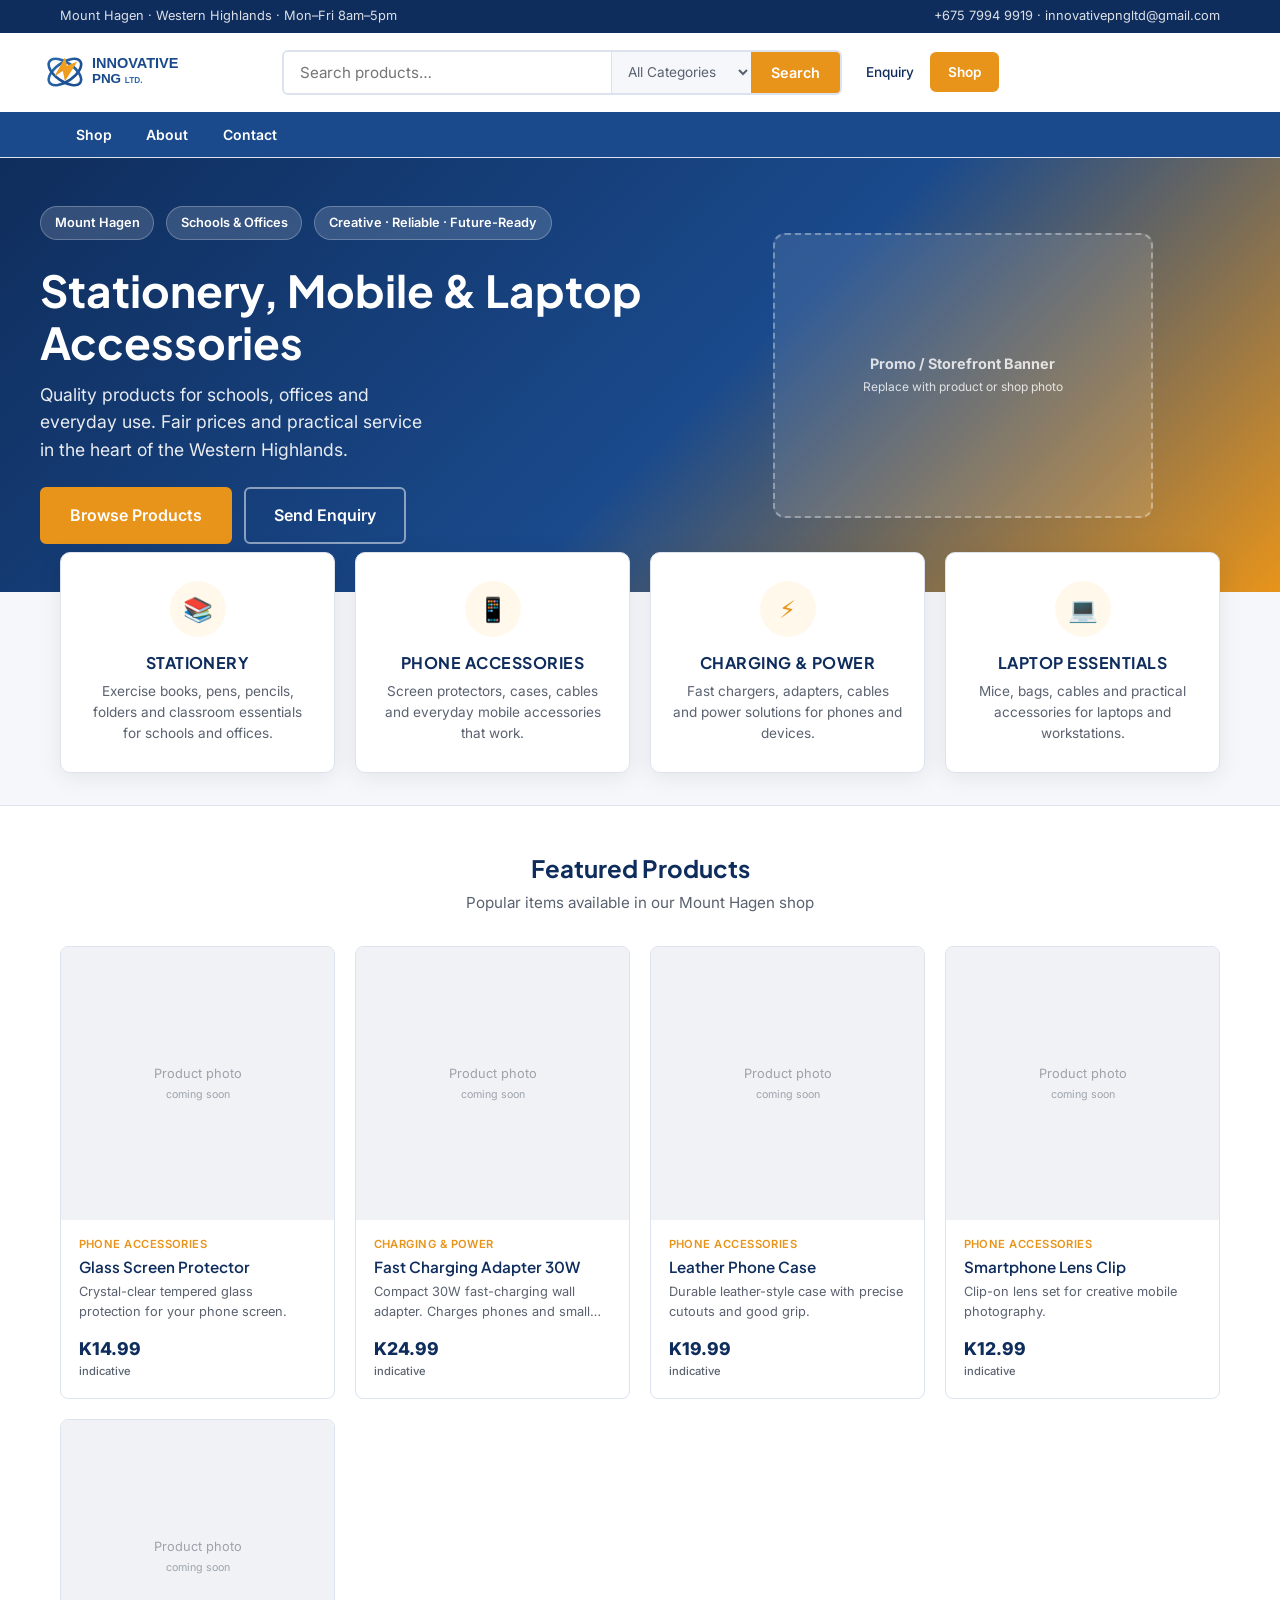
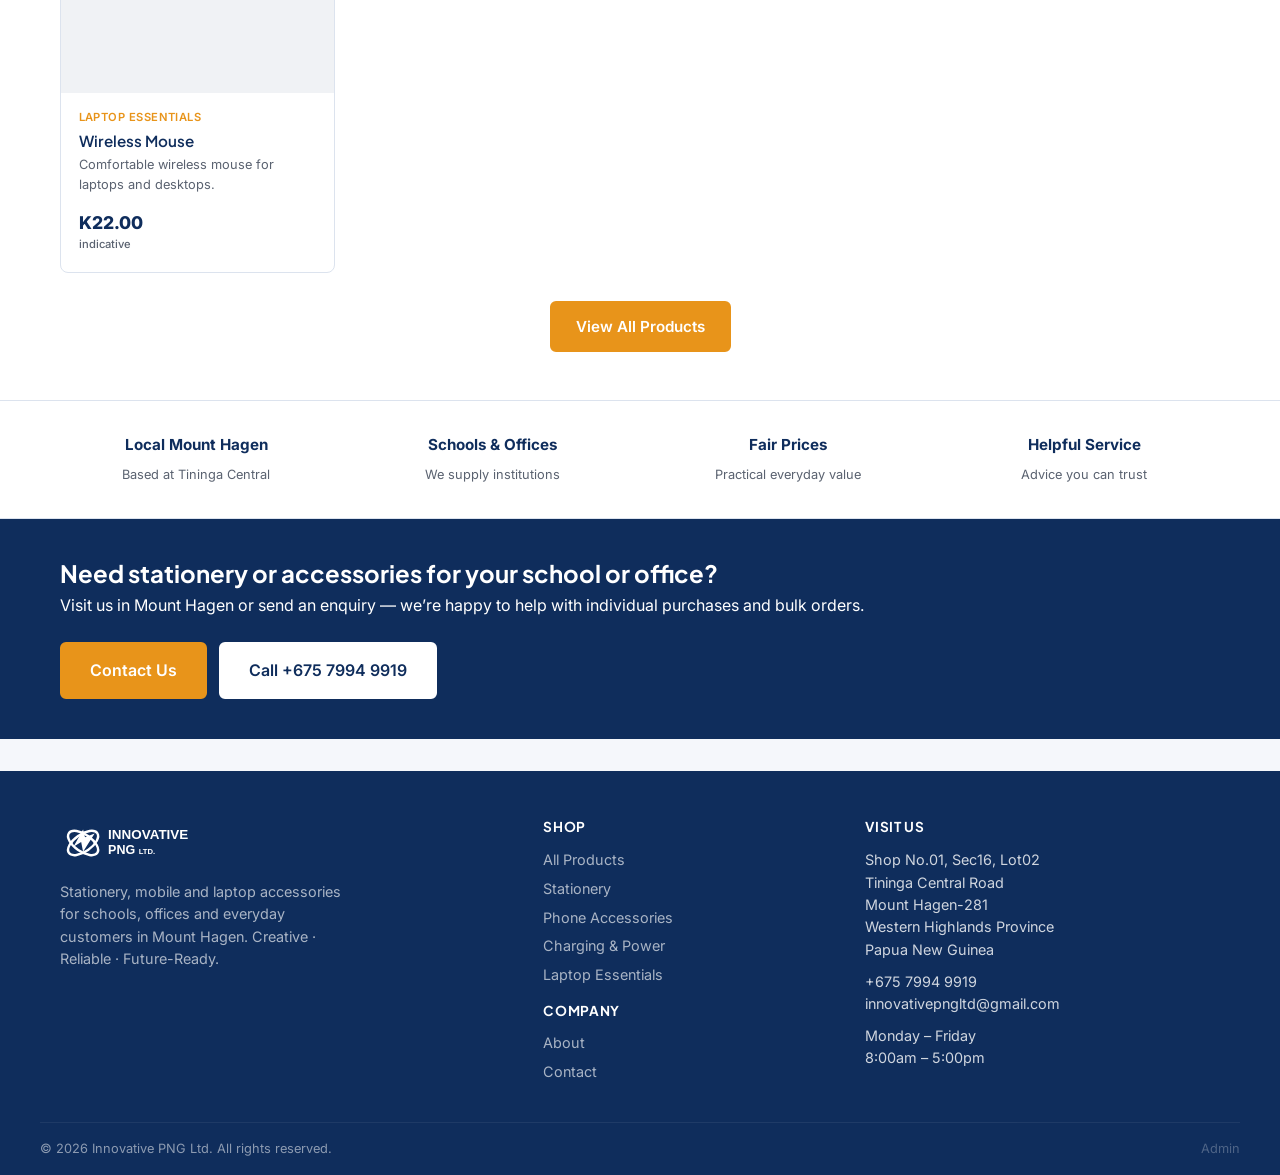
==== commit 02687003: "Sync website with updated local project Co-authored-by: Copilot <223556219+Copilot@users.noreply.git" ====
--- a/index.html
+++ b/index.html
@@ -5,81 +5,38 @@
   <meta name="viewport" content="width=device-width, initial-scale=1.0">
   <title>Innovative PNG Ltd | Stationery, Mobile & Laptop Accessories – Mount Hagen</title>
   <meta name="description" content="Mount Hagen stationery, phone accessories and laptop essentials. Quality products for schools, offices and everyday use across the Western Highlands.">
+  <link rel="icon" type="image/svg+xml" href="images/logo.svg">
   <link rel="preconnect" href="https://fonts.googleapis.com">
   <link href="https://fonts.googleapis.com/css2?family=Inter:wght@400;500;600;700;800&family=Plus+Jakarta+Sans:wght@600;700;800&display=swap" rel="stylesheet">
   <link rel="stylesheet" href="css/styles.css">
 </head>
-<body>
-  <div class="topbar">
-    <div class="container topbar-inner">
-      <span>Mount Hagen · Western Highlands · Mon–Fri 8am–5pm</span>
-      <span><a href="tel:+67579949919">+675 7994 9919</a> · <a href="mailto:innovativepngltd@gmail.com">innovativepngltd@gmail.com</a></span>
-    </div>
-  </div>
-  <header class="header">
-    <div class="container header-main">
-      <a href="index.html" class="logo" aria-label="Innovative PNG Ltd">
-        <img src="images/logo.svg" alt="Innovative PNG Ltd" class="logo-img">
-      </a>
-      <form class="search-bar" action="shop.html" method="get" role="search">
-        <input type="search" name="q" placeholder="Search products…" aria-label="Search products">
-        <select name="cat" aria-label="Category">
-          <option value="">All Categories</option>
-          <option value="stationery">Stationery</option>
-          <option value="phone">Phone Accessories</option>
-          <option value="charging">Charging & Power</option>
-          <option value="laptop">Laptop Essentials</option>
-        </select>
-        <button type="submit">Search</button>
-      </form>
-      <div class="header-actions">
-        <a href="contact.html" class="header-link">Enquiry</a>
-        <a href="shop.html" class="btn btn-sm btn-primary">Shop</a>
-      </div>
-    </div>
-    <nav class="cat-nav">
-      <div class="container cat-nav-inner" id="catNav">
-        <button class="menu-toggle" id="menuToggle" aria-label="Menu">☰</button>
-        <a href="shop.html" class="active">Shop All</a>
-        <a href="shop.html#stationery">Stationery</a>
-        <a href="shop.html#phone">Phone Accessories</a>
-        <a href="shop.html#charging">Charging & Power</a>
-        <a href="shop.html#laptop">Laptop Essentials</a>
-        <a href="about.html">About</a>
-        <a href="contact.html">Contact</a>
-      </div>
-    </nav>
-  </header>
+<body data-page="home">
+  <div id="siteHeader"></div>
+  <noscript><p class="empty-state">This website needs JavaScript turned on to show products and shop details.</p></noscript>
+
   <section class="hero-promo">
     <div class="container hero-promo-inner">
       <div>
-        <div class="hero-badges">
-          <span class="hero-badge">Mount Hagen</span>
-          <span class="hero-badge">Schools & Offices</span>
-          <span class="hero-badge">Creative · Reliable · Future-Ready</span>
-        </div>
-        <h1>Stationery, Mobile & Laptop Accessories</h1>
-        <p class="lead">Quality products for schools, offices and everyday use. Fair prices and practical service in the heart of the Western Highlands.</p>
+        <div class="hero-badges" id="heroBadges"></div>
+        <h1 id="heroTitle"></h1>
+        <p class="lead" id="heroLead"></p>
         <div style="display:flex;flex-wrap:wrap;gap:0.75rem;">
-          <a href="shop.html" class="btn btn-primary btn-lg">Browse Products</a>
-          <a href="contact.html" class="btn btn-outline-white btn-lg">Send Enquiry</a>
+          <a href="shop.html" class="btn btn-primary btn-lg" id="heroPrimary"></a>
+          <a href="contact.html" class="btn btn-outline-white btn-lg" id="heroSecondary"></a>
         </div>
       </div>
       <div class="hero-visual">
-        <div class="placeholder-box"><div><strong>Promo / Storefront Banner</strong><br><small>Replace with product or shop photo</small></div></div>
+        <div class="placeholder-box" data-slot="hero"><div><strong>Promo / Storefront Banner</strong><br><small>Replace with product or shop photo</small></div></div>
       </div>
     </div>
   </section>
+
   <section class="section" style="padding-top:0;padding-bottom:2rem;">
     <div class="container">
-      <div class="cat-cards">
-        <a href="shop.html#stationery" class="cat-card"><div class="cat-card-icon">📚</div><h3>Stationery</h3><p>Exercise books, pens, pencils, folders and classroom essentials for schools and offices.</p></a>
-        <a href="shop.html#phone" class="cat-card"><div class="cat-card-icon">📱</div><h3>Phone Accessories</h3><p>Screen protectors, cases, cables and everyday mobile accessories that work.</p></a>
-        <a href="shop.html#charging" class="cat-card"><div class="cat-card-icon">⚡</div><h3>Charging & Power</h3><p>Fast chargers, adapters, cables and power solutions for phones and devices.</p></a>
-        <a href="shop.html#laptop" class="cat-card"><div class="cat-card-icon">💻</div><h3>Laptop Essentials</h3><p>Mice, bags, cables and practical accessories for laptops and workstations.</p></a>
-      </div>
+      <div class="cat-cards" id="catCards"></div>
     </div>
   </section>
+
   <section class="section" style="background:#fff;border-top:1px solid var(--border);">
     <div class="container">
       <h2 class="section-title">Featured Products</h2>
@@ -88,56 +45,30 @@
       <div class="text-center mt-6"><a href="shop.html" class="btn btn-primary">View All Products</a></div>
     </div>
   </section>
+
   <section class="why-strip">
     <div class="container">
-      <div class="why-grid">
-        <div class="why-item"><strong>Local Mount Hagen</strong><span>Based at Tininga Central</span></div>
-        <div class="why-item"><strong>Schools & Offices</strong><span>We supply institutions</span></div>
-        <div class="why-item"><strong>Fair Prices</strong><span>Practical everyday value</span></div>
-        <div class="why-item"><strong>Helpful Service</strong><span>Advice you can trust</span></div>
+      <div class="why-grid" id="whyGrid"></div>
+    </div>
+  </section>
+
+  <section class="cta-band">
+    <div class="container cta-band-inner">
+      <div>
+        <h2 id="ctaTitle"></h2>
+        <p id="ctaText"></p>
+      </div>
+      <div style="display:flex;flex-wrap:wrap;gap:0.75rem;">
+        <a href="contact.html" class="btn btn-primary btn-lg">Contact Us</a>
+        <a href="#" class="btn btn-white btn-lg" id="ctaPhone"></a>
       </div>
     </div>
   </section>
-  <section class="cta-band">
-    <div class="container cta-band-inner">
-      <div>
-        <h2>Need stationery or accessories for your school or office?</h2>
-        <p>Visit us in Mount Hagen or send an enquiry — we’re happy to help with individual purchases and bulk orders.</p>
-      </div>
-      <div style="display:flex;flex-wrap:wrap;gap:0.75rem;">
-        <a href="contact.html" class="btn btn-primary btn-lg">Contact Us</a>
-        <a href="tel:+67579949919" class="btn btn-white btn-lg">Call +675 7994 9919</a>
-      </div>
-    </div>
-  </section>
-  <footer class="footer">
-    <div class="container footer-grid">
-      <div class="footer-brand">
-        <a href="index.html" class="logo" aria-label="Innovative PNG Ltd"><img src="images/logo.svg" alt="Innovative PNG Ltd" class="logo-img"></a>
-        <p>Stationery, mobile and laptop accessories for schools, offices and everyday customers in Mount Hagen. Creative · Reliable · Future-Ready.</p>
-      </div>
-      <div class="footer-links">
-        <h4>Shop</h4>
-        <a href="shop.html">All Products</a>
-        <a href="shop.html#stationery">Stationery</a>
-        <a href="shop.html#phone">Phone Accessories</a>
-        <a href="shop.html#charging">Charging & Power</a>
-        <a href="shop.html#laptop">Laptop Essentials</a>
-      </div>
-      <div class="footer-contact">
-        <h4>Visit Us</h4>
-        <p>Shop No.01, Sec16, Lot02<br>Tininga Central Road<br>Mount Hagen-281, WHP<br>Papua New Guinea</p>
-        <p><a href="tel:+67579949919">+675 7994 9919</a><br><a href="mailto:innovativepngltd@gmail.com">innovativepngltd@gmail.com</a></p>
-        <p>Mon – Fri: 8:00am – 5:00pm</p>
-      </div>
-    </div>
-    <div class="container footer-bottom">
-      <p>© <span id="year"></span> Innovative PNG Ltd. All rights reserved.</p>
-      <p class="admin-link"><a href="admin/index.html">Admin</a></p>
-    </div>
-  </footer>
+
+  <div id="siteFooter"></div>
+
+  <script src="js/content.js"></script>
   <script src="js/data.js"></script>
   <script src="js/main.js"></script>
-  <script>document.getElementById('menuToggle')?.addEventListener('click', () => document.getElementById('catNav')?.classList.toggle('open'));</script>
 </body>
-</html>+</html>
--- a/css/styles.css
+++ b/css/styles.css
@@ -1,7 +1,6 @@
 /* Innovative PNG Ltd – Brand colours from official logo (blue + orange) */
 
 :root {
-  /* Brand from Innovative PNG Ltd logo – blue + orange */
   --blue: #1a4a8c;
   --blue-dark: #0f2d5c;
   --blue-mid: #2b6cb0;
@@ -18,7 +17,6 @@
   --radius: 8px;
   --font: 'Inter', system-ui, -apple-system, sans-serif;
   --font-display: 'Plus Jakarta Sans', 'Inter', system-ui, sans-serif;
-  /* aliases so existing class names still work */
   --red: var(--orange);
   --red-dark: var(--orange-dark);
   --red-light: var(--orange-light);
@@ -26,623 +24,127 @@
 
 *, *::before, *::after { box-sizing: border-box; margin: 0; padding: 0; }
 html { scroll-behavior: smooth; }
-body {
-  font-family: var(--font);
-  color: var(--text);
-  background: var(--bg);
-  line-height: 1.55;
-  -webkit-font-smoothing: antialiased;
-}
+body { font-family: var(--font); color: var(--text); background: var(--bg); line-height: 1.55; -webkit-font-smoothing: antialiased; }
 img { max-width: 100%; display: block; }
 a { color: inherit; text-decoration: none; }
 ul { list-style: none; }
-
-.container {
-  width: 100%;
-  max-width: 1200px;
-  margin: 0 auto;
-  padding: 0 1.25rem;
-}
-
-h1, h2, h3, h4 {
-  font-family: var(--font-display);
-  font-weight: 700;
-  line-height: 1.2;
-  color: var(--navy);
-}
-
-.topbar {
-  background: var(--navy);
-  color: rgba(255,255,255,0.85);
-  font-size: 0.8rem;
-  padding: 0.4rem 0;
-}
-.topbar-inner {
-  display: flex;
-  justify-content: space-between;
-  align-items: center;
-  gap: 1rem;
-  flex-wrap: wrap;
-}
+.container { width: 100%; max-width: 1200px; margin: 0 auto; padding: 0 1.25rem; }
+h1, h2, h3, h4 { font-family: var(--font-display); font-weight: 700; line-height: 1.2; color: var(--navy); }
+.topbar { background: var(--navy); color: rgba(255,255,255,0.85); font-size: 0.8rem; padding: 0.4rem 0; }
+.topbar-inner { display: flex; justify-content: space-between; align-items: center; gap: 1rem; flex-wrap: wrap; }
 .topbar a:hover { color: #fff; }
-
-.header {
-  background: var(--white);
-  border-bottom: 1px solid var(--border);
-  position: sticky;
-  top: 0;
-  z-index: 100;
-}
-.header-main {
-  display: flex;
-  align-items: center;
-  gap: 1.5rem;
-  padding: 0.85rem 0;
-}
-.logo {
-  display: flex;
-  align-items: center;
-  gap: 0.65rem;
-  flex-shrink: 0;
-}
-.logo img.logo-img {
-  height: 52px;
-  width: auto;
-  display: block;
-}
-.logo-mark {
-  width: 48px;
-  height: 48px;
-  background: linear-gradient(135deg, var(--blue-mid), var(--orange));
-  color: #fff;
-  border-radius: 6px;
-  display: flex;
-  align-items: center;
-  justify-content: center;
-  font-family: var(--font-display);
-  font-weight: 800;
-  font-size: 1rem;
-}
-.logo-text strong {
-  display: block;
-  font-size: 1.05rem;
-  color: var(--navy);
-  letter-spacing: -0.01em;
-}
-.logo-text span {
-  font-size: 0.7rem;
-  color: var(--muted);
-  font-weight: 500;
-  text-transform: uppercase;
-  letter-spacing: 0.04em;
-}
-
-.search-bar {
-  flex: 1;
-  display: flex;
-  max-width: 560px;
-  border: 2px solid var(--border);
-  border-radius: 6px;
-  overflow: hidden;
-  background: var(--white);
-}
+.header { background: var(--white); border-bottom: 1px solid var(--border); position: sticky; top: 0; z-index: 100; }
+.header-main { display: flex; align-items: center; gap: 1.5rem; padding: 0.85rem 0; }
+.logo { display: flex; align-items: center; gap: 0.65rem; flex-shrink: 0; }
+.logo img.logo-img { height: 52px; width: auto; display: block; }
+.logo-mark { width: 48px; height: 48px; background: linear-gradient(135deg, var(--blue-mid), var(--orange)); color: #fff; border-radius: 6px; display: flex; align-items: center; justify-content: center; font-family: var(--font-display); font-weight: 800; font-size: 1rem; }
+.search-bar { flex: 1; display: flex; max-width: 560px; border: 2px solid var(--border); border-radius: 6px; overflow: hidden; background: var(--white); }
 .search-bar:focus-within { border-color: var(--blue); }
-.search-bar input {
-  flex: 1;
-  border: none;
-  padding: 0.7rem 1rem;
-  font-size: 0.95rem;
-  font-family: inherit;
-  outline: none;
-}
-.search-bar select {
-  border: none;
-  border-left: 1px solid var(--border);
-  padding: 0 0.75rem;
-  background: var(--bg);
-  font-size: 0.85rem;
-  color: var(--muted);
-  font-family: inherit;
-  max-width: 140px;
-}
-.search-bar button {
-  background: var(--orange);
-  color: #fff;
-  border: none;
-  padding: 0 1.25rem;
-  font-weight: 600;
-  font-size: 0.9rem;
-  cursor: pointer;
-  font-family: inherit;
-}
+.search-bar input { flex: 1; border: none; padding: 0.7rem 1rem; font-size: 0.95rem; font-family: inherit; outline: none; }
+.search-bar select { border: none; border-left: 1px solid var(--border); padding: 0 0.75rem; background: var(--bg); font-size: 0.85rem; color: var(--muted); font-family: inherit; max-width: 140px; }
+.search-bar button { background: var(--orange); color: #fff; border: none; padding: 0 1.25rem; font-weight: 600; font-size: 0.9rem; cursor: pointer; font-family: inherit; }
 .search-bar button:hover { background: var(--orange-dark); }
-
-.header-actions {
-  display: flex;
-  align-items: center;
-  gap: 1rem;
-  flex-shrink: 0;
-}
-.header-link {
-  font-size: 0.85rem;
-  font-weight: 500;
-  color: var(--navy);
-}
+.header-actions { display: flex; align-items: center; gap: 1rem; flex-shrink: 0; }
+.header-link { font-size: 0.85rem; font-weight: 500; color: var(--navy); }
 .header-link:hover { color: var(--orange); }
-
-.cat-nav {
-  background: var(--blue);
-  color: #fff;
-}
-.cat-nav-inner {
-  display: flex;
-  align-items: center;
-  gap: 0.15rem;
-  overflow-x: auto;
-  -webkit-overflow-scrolling: touch;
-}
-.cat-nav a {
-  display: block;
-  padding: 0.75rem 1rem;
-  font-size: 0.875rem;
-  font-weight: 600;
-  white-space: nowrap;
-  transition: background 0.15s;
-}
-.cat-nav a:hover,
-.cat-nav a.active {
-  background: rgba(0,0,0,0.15);
-}
-.menu-toggle {
-  display: none;
-  background: none;
-  border: none;
-  color: #fff;
-  font-size: 1.4rem;
-  padding: 0.5rem;
-  cursor: pointer;
-}
-
-.hero-promo {
-  background: linear-gradient(135deg, #0f2d5c 0%, #1a4a8c 55%, #e8941a 100%);
-  color: #fff;
-  position: relative;
-  overflow: hidden;
-}
-.hero-promo-inner {
-  display: grid;
-  grid-template-columns: 1.2fr 0.8fr;
-  gap: 2rem;
-  align-items: center;
-  padding: 3rem 0;
-  min-height: 340px;
-}
-.hero-promo h1 {
-  color: #fff;
-  font-size: clamp(1.75rem, 4vw, 2.75rem);
-  margin-bottom: 0.75rem;
-}
-.hero-promo .lead {
-  font-size: 1.1rem;
-  opacity: 0.9;
-  margin-bottom: 1.5rem;
-  max-width: 36ch;
-}
-.hero-badges {
-  display: flex;
-  flex-wrap: wrap;
-  gap: 0.75rem;
-  margin-bottom: 1.5rem;
-}
-.hero-badge {
-  background: rgba(255,255,255,0.15);
-  border: 1px solid rgba(255,255,255,0.25);
-  padding: 0.35rem 0.85rem;
-  border-radius: 999px;
-  font-size: 0.8rem;
-  font-weight: 600;
-}
-.btn {
-  display: inline-flex;
-  align-items: center;
-  justify-content: center;
-  gap: 0.4rem;
-  padding: 0.75rem 1.5rem;
-  font-family: inherit;
-  font-size: 0.95rem;
-  font-weight: 600;
-  border-radius: 6px;
-  border: 2px solid transparent;
-  cursor: pointer;
-  transition: all 0.15s;
-}
-.btn-primary {
-  background: var(--orange);
-  color: #fff;
-  border-color: var(--orange);
-}
+.cat-nav { background: var(--blue); color: #fff; }
+.cat-nav-inner { display: flex; align-items: center; gap: 0.15rem; overflow-x: auto; }
+.cat-nav-bar { display: flex; flex-direction: column; }
+.cat-nav a { display: block; padding: 0.75rem 1rem; font-size: 0.875rem; font-weight: 600; white-space: nowrap; }
+.cat-nav a:hover, .cat-nav a.active { background: rgba(0,0,0,0.15); }
+.menu-toggle { display: none; background: none; border: none; color: #fff; font-family: inherit; font-size: 1rem; font-weight: 600; padding: 0.75rem 0; cursor: pointer; text-align: left; }
+.hero-promo { background: linear-gradient(135deg, #0f2d5c 0%, #1a4a8c 55%, #e8941a 100%); color: #fff; }
+.hero-promo-inner { display: grid; grid-template-columns: 1.2fr 0.8fr; gap: 2rem; align-items: center; padding: 3rem 0; min-height: 340px; }
+.hero-promo h1 { color: #fff; font-size: clamp(1.75rem, 4vw, 2.75rem); margin-bottom: 0.75rem; }
+.hero-promo .lead { font-size: 1.1rem; opacity: 0.9; margin-bottom: 1.5rem; max-width: 36ch; }
+.hero-badges { display: flex; flex-wrap: wrap; gap: 0.75rem; margin-bottom: 1.5rem; }
+.hero-badge { background: rgba(255,255,255,0.15); border: 1px solid rgba(255,255,255,0.25); padding: 0.35rem 0.85rem; border-radius: 999px; font-size: 0.8rem; font-weight: 600; }
+.btn { display: inline-flex; align-items: center; justify-content: center; gap: 0.4rem; padding: 0.75rem 1.5rem; font-family: inherit; font-size: 0.95rem; font-weight: 600; border-radius: 6px; border: 2px solid transparent; cursor: pointer; }
+.btn-primary { background: var(--orange); color: #fff; border-color: var(--orange); }
 .btn-primary:hover { background: var(--orange-dark); border-color: var(--orange-dark); }
-.btn-white {
-  background: #fff;
-  color: var(--navy);
-  border-color: #fff;
-}
-.btn-white:hover { background: var(--bg); }
-.btn-outline-white {
-  background: transparent;
-  color: #fff;
-  border-color: rgba(255,255,255,0.5);
-}
-.btn-outline-white:hover { background: rgba(255,255,255,0.1); border-color: #fff; }
+.btn-white { background: #fff; color: var(--navy); border-color: #fff; }
+.btn-outline-white { background: transparent; color: #fff; border-color: rgba(255,255,255,0.5); }
 .btn-lg { padding: 0.9rem 1.75rem; font-size: 1rem; }
 .btn-sm { padding: 0.45rem 1rem; font-size: 0.85rem; }
-
-.hero-visual { display: flex; justify-content: center; }
-.placeholder-box {
-  background: rgba(255,255,255,0.1);
-  border: 2px dashed rgba(255,255,255,0.35);
-  border-radius: 12px;
-  aspect-ratio: 4/3;
-  width: 100%;
-  max-width: 380px;
-  display: flex;
-  align-items: center;
-  justify-content: center;
-  text-align: center;
-  padding: 1.5rem;
-  color: rgba(255,255,255,0.8);
-  font-size: 0.9rem;
-}
-
+.placeholder-box { background: rgba(255,255,255,0.1); border: 2px dashed rgba(255,255,255,0.35); border-radius: 12px; aspect-ratio: 4/3; width: 100%; max-width: 380px; display: flex; align-items: center; justify-content: center; text-align: center; padding: 1.5rem; color: rgba(255,255,255,0.8); font-size: 0.9rem; }
 .section { padding: 3rem 0; }
 .section-title { text-align: center; margin-bottom: 0.5rem; }
-.section-sub {
-  text-align: center;
-  color: var(--muted);
-  margin-bottom: 2rem;
-  font-size: 0.95rem;
-}
-
-.cat-cards {
-  display: grid;
-  grid-template-columns: repeat(4, 1fr);
-  gap: 1.25rem;
-  margin-top: -2.5rem;
-  position: relative;
-  z-index: 5;
-}
-.cat-card {
-  background: var(--white);
-  border-radius: 10px;
-  padding: 1.75rem 1.35rem;
-  text-align: center;
-  box-shadow: 0 4px 24px rgba(0,0,0,0.08);
-  border: 1px solid var(--border);
-  transition: transform 0.2s, box-shadow 0.2s;
-}
-.cat-card:hover {
-  transform: translateY(-4px);
-  box-shadow: 0 12px 32px rgba(0,0,0,0.12);
-}
-.cat-card-icon {
-  width: 56px;
-  height: 56px;
-  margin: 0 auto 1rem;
-  background: #fff8eb;
-  color: var(--orange);
-  border-radius: 50%;
-  display: flex;
-  align-items: center;
-  justify-content: center;
-  font-size: 1.5rem;
-}
-.cat-card h3 {
-  font-size: 1rem;
-  margin-bottom: 0.5rem;
-  text-transform: uppercase;
-  letter-spacing: 0.03em;
-}
-.cat-card p {
-  font-size: 0.85rem;
-  color: var(--muted);
-  line-height: 1.45;
-}
-
-.product-grid {
-  display: grid;
-  grid-template-columns: repeat(auto-fill, minmax(220px, 1fr));
-  gap: 1.25rem;
-}
-.product-card {
-  background: var(--white);
-  border: 1px solid var(--border);
-  border-radius: 8px;
-  overflow: hidden;
-  display: flex;
-  flex-direction: column;
-  transition: box-shadow 0.2s, border-color 0.2s;
-}
-.product-card:hover {
-  box-shadow: 0 8px 28px rgba(0,0,0,0.1);
-  border-color: #ccc;
-}
-.product-image {
-  aspect-ratio: 1;
-  background: #f0f2f5;
-  display: flex;
-  align-items: center;
-  justify-content: center;
-  position: relative;
-  color: var(--muted);
-  font-size: 0.8rem;
-  text-align: center;
-  padding: 1rem;
-}
-.product-badge {
-  position: absolute;
-  top: 0.6rem;
-  left: 0.6rem;
-  background: var(--orange);
-  color: #fff;
-  font-size: 0.7rem;
-  font-weight: 700;
-  padding: 0.2rem 0.55rem;
-  border-radius: 4px;
-  text-transform: uppercase;
-}
+.section-sub { text-align: center; color: var(--muted); margin-bottom: 2rem; font-size: 0.95rem; }
+.cat-cards { display: grid; grid-template-columns: repeat(4, 1fr); gap: 1.25rem; margin-top: -2.5rem; position: relative; z-index: 5; }
+.cat-card { background: var(--white); border-radius: 10px; padding: 1.75rem 1.35rem; text-align: center; box-shadow: 0 4px 24px rgba(0,0,0,0.08); border: 1px solid var(--border); transition: transform 0.2s, box-shadow 0.2s; }
+.cat-card:hover { transform: translateY(-4px); box-shadow: 0 12px 32px rgba(0,0,0,0.12); }
+.cat-card-icon { width: 56px; height: 56px; margin: 0 auto 1rem; background: #fff8eb; color: var(--orange); border-radius: 50%; display: flex; align-items: center; justify-content: center; font-size: 1.5rem; }
+.cat-card h3 { font-size: 1rem; margin-bottom: 0.5rem; text-transform: uppercase; letter-spacing: 0.03em; }
+.cat-card p { font-size: 0.85rem; color: var(--muted); }
+.product-grid { display: grid; grid-template-columns: repeat(auto-fill, minmax(220px, 1fr)); gap: 1.25rem; }
+.product-card { background: var(--white); border: 1px solid var(--border); border-radius: 8px; overflow: hidden; display: flex; flex-direction: column; }
+.product-card:hover { box-shadow: 0 8px 28px rgba(0,0,0,0.1); }
+.product-image { aspect-ratio: 1; background: #f0f2f5; display: flex; align-items: center; justify-content: center; position: relative; color: var(--muted); font-size: 0.8rem; text-align: center; padding: 1rem; }
+.product-badge { position: absolute; top: 0.6rem; left: 0.6rem; background: var(--orange); color: #fff; font-size: 0.7rem; font-weight: 700; padding: 0.2rem 0.55rem; border-radius: 4px; text-transform: uppercase; }
 .product-badge.soldout { background: #6b7280; }
-.product-body {
-  padding: 1rem 1.1rem 1.15rem;
-  display: flex;
-  flex-direction: column;
-  flex: 1;
-}
-.product-cat {
-  font-size: 0.7rem;
-  font-weight: 600;
-  text-transform: uppercase;
-  letter-spacing: 0.04em;
-  color: var(--orange);
-  margin-bottom: 0.3rem;
-}
-.product-title {
-  font-size: 0.95rem;
-  font-weight: 600;
-  margin-bottom: 0.35rem;
-  color: var(--navy);
-}
-.product-desc {
-  font-size: 0.8rem;
-  color: var(--muted);
-  margin-bottom: 0.85rem;
-  flex: 1;
-  display: -webkit-box;
-  -webkit-line-clamp: 2;
-  -webkit-box-orient: vertical;
-  overflow: hidden;
-}
-.product-footer {
-  display: flex;
-  align-items: center;
-  justify-content: space-between;
-  gap: 0.5rem;
-}
-.product-price {
-  font-weight: 800;
-  font-size: 1.1rem;
-  color: var(--navy);
-}
-.product-price small {
-  font-size: 0.7rem;
-  font-weight: 500;
-  color: var(--muted);
-  display: block;
-}
-
-.shop-toolbar {
-  display: flex;
-  flex-wrap: wrap;
-  gap: 0.5rem;
-  margin-bottom: 1.5rem;
-}
-.filter-btn {
-  padding: 0.45rem 1rem;
-  border-radius: 999px;
-  border: 1px solid var(--border);
-  background: var(--white);
-  font-family: inherit;
-  font-size: 0.85rem;
-  font-weight: 500;
-  color: var(--muted);
-  cursor: pointer;
-}
-.filter-btn:hover,
-.filter-btn.active {
-  background: var(--orange);
-  border-color: var(--orange);
-  color: #fff;
-}
-
-.why-strip {
-  background: var(--white);
-  border-top: 1px solid var(--border);
-  border-bottom: 1px solid var(--border);
-  padding: 2rem 0;
-}
-.why-grid {
-  display: grid;
-  grid-template-columns: repeat(4, 1fr);
-  gap: 1.5rem;
-  text-align: center;
-}
-.why-item strong {
-  display: block;
-  font-size: 0.95rem;
-  color: var(--navy);
-  margin-bottom: 0.25rem;
-}
-.why-item span {
-  font-size: 0.8rem;
-  color: var(--muted);
-}
-
-.cta-band {
-  background: var(--navy);
-  color: #fff;
-  padding: 2.5rem 0;
-}
-.cta-band-inner {
-  display: flex;
-  align-items: center;
-  justify-content: space-between;
-  gap: 1.5rem;
-  flex-wrap: wrap;
-}
+.product-body { padding: 1rem 1.1rem 1.15rem; display: flex; flex-direction: column; flex: 1; }
+.product-cat { font-size: 0.7rem; font-weight: 600; text-transform: uppercase; letter-spacing: 0.04em; color: var(--orange); margin-bottom: 0.3rem; }
+.product-title { font-size: 0.95rem; font-weight: 600; margin-bottom: 0.35rem; color: var(--navy); }
+.product-desc { font-size: 0.8rem; color: var(--muted); margin-bottom: 0.85rem; flex: 1; display: -webkit-box; -webkit-line-clamp: 2; -webkit-box-orient: vertical; overflow: hidden; }
+.product-footer { display: flex; align-items: center; justify-content: space-between; gap: 0.5rem; }
+.product-price { font-weight: 800; font-size: 1.1rem; color: var(--navy); }
+.product-price small { font-size: 0.7rem; font-weight: 500; color: var(--muted); display: block; }
+.shop-toolbar { display: flex; flex-wrap: wrap; gap: 0.5rem; margin-bottom: 1.5rem; }
+.filter-btn { padding: 0.45rem 1rem; border-radius: 999px; border: 1px solid var(--border); background: var(--white); font-family: inherit; font-size: 0.85rem; font-weight: 500; color: var(--muted); cursor: pointer; }
+.filter-btn:hover, .filter-btn.active { background: var(--orange); border-color: var(--orange); color: #fff; }
+.why-strip { background: var(--white); border-top: 1px solid var(--border); border-bottom: 1px solid var(--border); padding: 2rem 0; }
+.why-grid { display: grid; grid-template-columns: repeat(4, 1fr); gap: 1.5rem; text-align: center; }
+.why-item strong { display: block; font-size: 0.95rem; color: var(--navy); margin-bottom: 0.25rem; }
+.why-item span { font-size: 0.8rem; color: var(--muted); }
+.cta-band { background: var(--navy); color: #fff; padding: 2.5rem 0; }
+.cta-band-inner { display: flex; align-items: center; justify-content: space-between; gap: 1.5rem; flex-wrap: wrap; }
 .cta-band h2 { color: #fff; margin-bottom: 0.35rem; }
-.cta-band p { opacity: 0.85; font-size: 0.95rem; }
-
-.page-hero {
-  background: var(--navy);
-  color: #fff;
-  padding: 2.5rem 0;
-  text-align: center;
-}
+.page-hero { background: var(--navy); color: #fff; padding: 2.5rem 0; text-align: center; }
 .page-hero h1 { color: #fff; }
 .page-hero p { opacity: 0.85; margin-top: 0.5rem; }
-
-.about-grid, .contact-grid {
-  display: grid;
-  grid-template-columns: 1.15fr 0.85fr;
-  gap: 2.5rem;
-  align-items: start;
-}
-.content-card {
-  background: var(--white);
-  border: 1px solid var(--border);
-  border-radius: 10px;
-  padding: 1.5rem;
-  margin-bottom: 1rem;
-}
+.about-grid, .contact-grid { display: grid; grid-template-columns: 1.15fr 0.85fr; gap: 2.5rem; align-items: start; }
+.content-card { background: var(--white); border: 1px solid var(--border); border-radius: 10px; padding: 1.5rem; margin-bottom: 1rem; }
 .content-card h3 { font-size: 1rem; margin-bottom: 0.5rem; }
 .content-card p { color: var(--muted); font-size: 0.95rem; }
-.check-list li {
-  position: relative;
-  padding-left: 1.5rem;
-  margin-bottom: 0.5rem;
-}
-.check-list li::before {
-  content: "✓";
-  position: absolute;
-  left: 0;
-  color: var(--orange);
-  font-weight: 700;
-}
-
+.check-list li { position: relative; padding-left: 1.5rem; margin-bottom: 0.5rem; }
+.check-list li::before { content: "✓"; position: absolute; left: 0; color: var(--orange); font-weight: 700; }
 .form-group { margin-bottom: 1rem; }
-.form-group label {
-  display: block;
-  font-size: 0.85rem;
-  font-weight: 600;
-  margin-bottom: 0.35rem;
-}
-.form-group input,
-.form-group textarea {
-  width: 100%;
-  padding: 0.7rem 0.9rem;
-  border: 1px solid var(--border);
-  border-radius: 6px;
-  font-family: inherit;
-  font-size: 0.95rem;
-}
-.form-group input:focus,
-.form-group textarea:focus {
-  outline: none;
-  border-color: var(--blue);
-  box-shadow: 0 0 0 3px rgba(26,74,140,0.12);
-}
-.form-row {
-  display: grid;
-  grid-template-columns: 1fr 1fr;
-  gap: 1rem;
-}
-
-.placeholder-image {
-  background: #eef0f3;
-  border: 2px dashed #c5cad3;
-  border-radius: 10px;
-  aspect-ratio: 4/3;
-  display: flex;
-  align-items: center;
-  justify-content: center;
-  text-align: center;
-  color: var(--muted);
-  padding: 1.5rem;
-  font-size: 0.9rem;
-}
+.form-group label { display: block; font-size: 0.85rem; font-weight: 600; margin-bottom: 0.35rem; }
+.form-group input, .form-group textarea { width: 100%; padding: 0.7rem 0.9rem; border: 1px solid var(--border); border-radius: 6px; font-family: inherit; font-size: 0.95rem; }
+.form-row { display: grid; grid-template-columns: 1fr 1fr; gap: 1rem; }
+.placeholder-image { background: #eef0f3; border: 2px dashed #c5cad3; border-radius: 10px; aspect-ratio: 4/3; display: flex; align-items: center; justify-content: center; text-align: center; color: var(--muted); padding: 1.5rem; font-size: 0.9rem; }
 .placeholder-image.tall { aspect-ratio: 3/4; }
 .placeholder-image.map { aspect-ratio: 21/9; min-height: 240px; }
-
-.footer {
-  background: var(--navy);
-  color: rgba(255,255,255,0.8);
-  padding: 3rem 0 0;
-  margin-top: 2rem;
-}
-.footer-grid {
-  display: grid;
-  grid-template-columns: 1.4fr 0.9fr 1.1fr;
-  gap: 2rem;
-  padding-bottom: 2rem;
-}
-.footer .logo-mark { background: linear-gradient(135deg, var(--blue-mid), var(--orange)); }
-.footer .logo-text strong { color: #fff; }
-.footer .logo-text span { color: rgba(255,255,255,0.55); }
-.footer .logo img.logo-img {
-  height: 48px;
-  filter: brightness(0) invert(1);
-}
-.footer-brand p {
-  margin-top: 0.85rem;
-  font-size: 0.9rem;
-  opacity: 0.8;
-  max-width: 32ch;
-}
-.footer h4 {
-  color: #fff;
-  font-size: 0.85rem;
-  text-transform: uppercase;
-  letter-spacing: 0.05em;
-  margin-bottom: 0.85rem;
-}
-.footer-links a {
-  display: block;
-  font-size: 0.9rem;
-  margin-bottom: 0.4rem;
-  opacity: 0.8;
-}
-.footer-links a:hover { opacity: 1; color: #fff; }
-.footer-contact p {
-  font-size: 0.9rem;
-  margin-bottom: 0.6rem;
-}
-.footer-contact a:hover { text-decoration: underline; }
-.footer-bottom {
-  border-top: 1px solid rgba(255,255,255,0.1);
-  padding: 1rem 0;
-  display: flex;
-  justify-content: space-between;
-  align-items: center;
-  font-size: 0.8rem;
-  opacity: 0.65;
-  flex-wrap: wrap;
-  gap: 0.5rem;
-}
+.footer { background: var(--navy); color: rgba(255,255,255,0.8); padding: 3rem 0 0; margin-top: 2rem; }
+.footer-grid { display: grid; grid-template-columns: 1.4fr 0.9fr 1.1fr; gap: 2rem; padding-bottom: 2rem; }
+.footer .logo img.logo-img { height: 48px; filter: brightness(0) invert(1); }
+.footer-brand p { margin-top: 0.85rem; font-size: 0.9rem; opacity: 0.8; max-width: 32ch; }
+.footer h4 { color: #fff; font-size: 0.85rem; text-transform: uppercase; letter-spacing: 0.05em; margin-bottom: 0.85rem; }
+.footer-links a { display: block; font-size: 0.9rem; margin-bottom: 0.4rem; opacity: 0.8; }
+.footer-contact p { font-size: 0.9rem; margin-bottom: 0.6rem; }
+.footer-bottom { border-top: 1px solid rgba(255,255,255,0.1); padding: 1rem 0; display: flex; justify-content: space-between; align-items: center; font-size: 0.8rem; opacity: 0.65; flex-wrap: wrap; gap: 0.5rem; }
 .admin-link a { opacity: 0.5; }
-.admin-link a:hover { opacity: 0.9; }
-
 .text-center { text-align: center; }
 .mt-6 { margin-top: 1.75rem; }
-
+.site-image { border-radius: 12px; overflow: hidden; background: #e8eef6; }
+.site-image img { width: 100%; height: 100%; object-fit: cover; display: block; }
+.hero-photo { aspect-ratio: 4/3; max-width: 380px; width: 100%; box-shadow: 0 12px 40px rgba(15,45,92,0.25); }
+.site-image.map { aspect-ratio: 21/9; min-height: 240px; }
+.about-photo { aspect-ratio: 3/4; }
+.product-image.has-img { padding: 0; overflow: hidden; }
+.product-image img { width: 100%; height: 100%; object-fit: cover; }
+.hero-promo-inner.no-visual { grid-template-columns: 1fr; min-height: 0; }
+.about-grid.single { grid-template-columns: 1fr; max-width: 760px; margin: 0 auto; }
+.shop-count { color: var(--muted); font-size: 0.9rem; margin-bottom: 1.25rem; }
+.shop-count a { color: var(--orange-dark); font-weight: 600; text-decoration: underline; }
+.empty-state { grid-column: 1 / -1; text-align: center; color: var(--muted); padding: 2rem 1rem; }
+.form-status { margin-top: 1rem; font-size: 0.9rem; color: var(--muted); }
+.form-status.ok { color: #047857; }
+.form-status.error { color: #b91c1c; }
+.preview-bar { background: #fff7ed; color: #7c2d12; border-bottom: 1px solid #fed7aa; font-size: 0.8rem; padding: 0.4rem 1.25rem; display: flex; gap: 1rem; align-items: center; justify-content: center; flex-wrap: wrap; text-align: center; }
+.preview-bar a { text-decoration: underline; font-weight: 600; }
+.preview-bar button { background: none; border: 1px solid #fdba74; border-radius: 4px; padding: 0.15rem 0.6rem; font: inherit; color: inherit; cursor: pointer; }
+.placeholder-image.map { margin-top: 1rem; }
 @media (max-width: 960px) {
   .cat-cards { grid-template-columns: repeat(2, 1fr); margin-top: 1.5rem; }
   .why-grid { grid-template-columns: repeat(2, 1fr); }
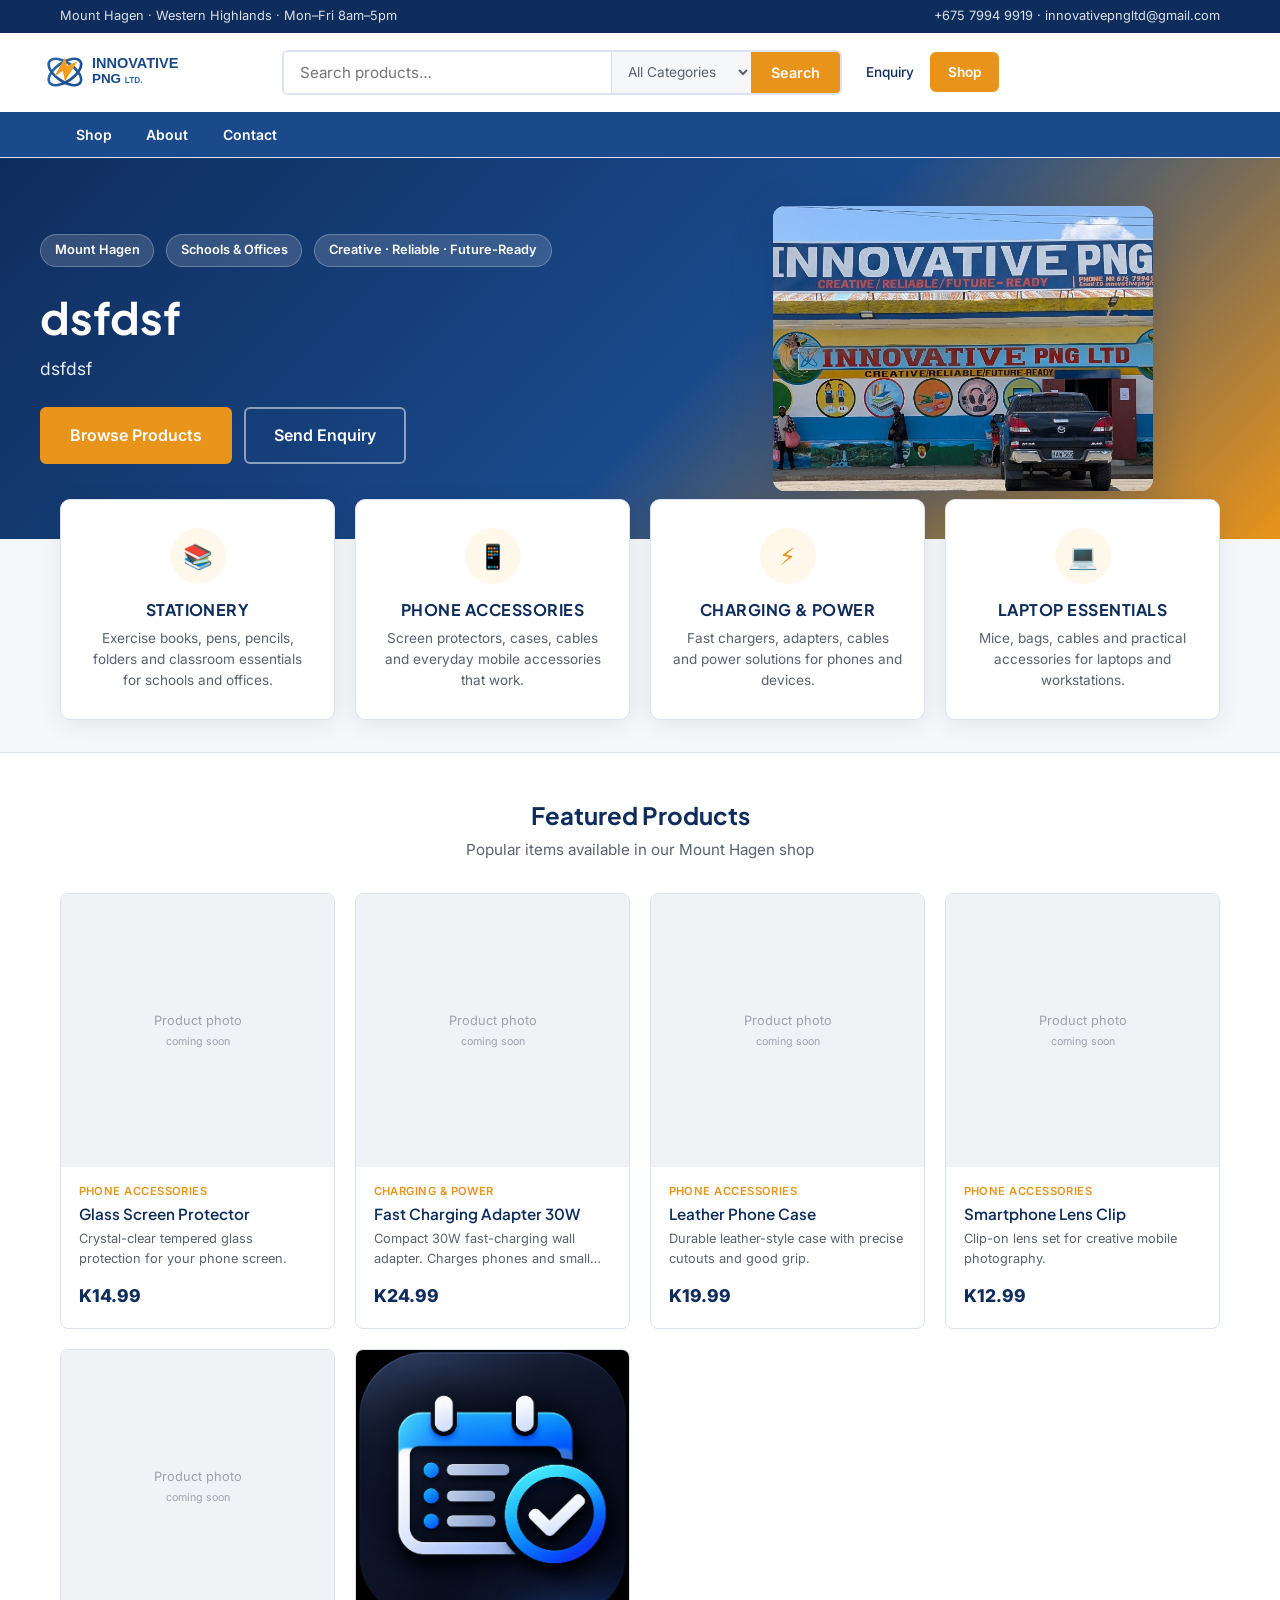
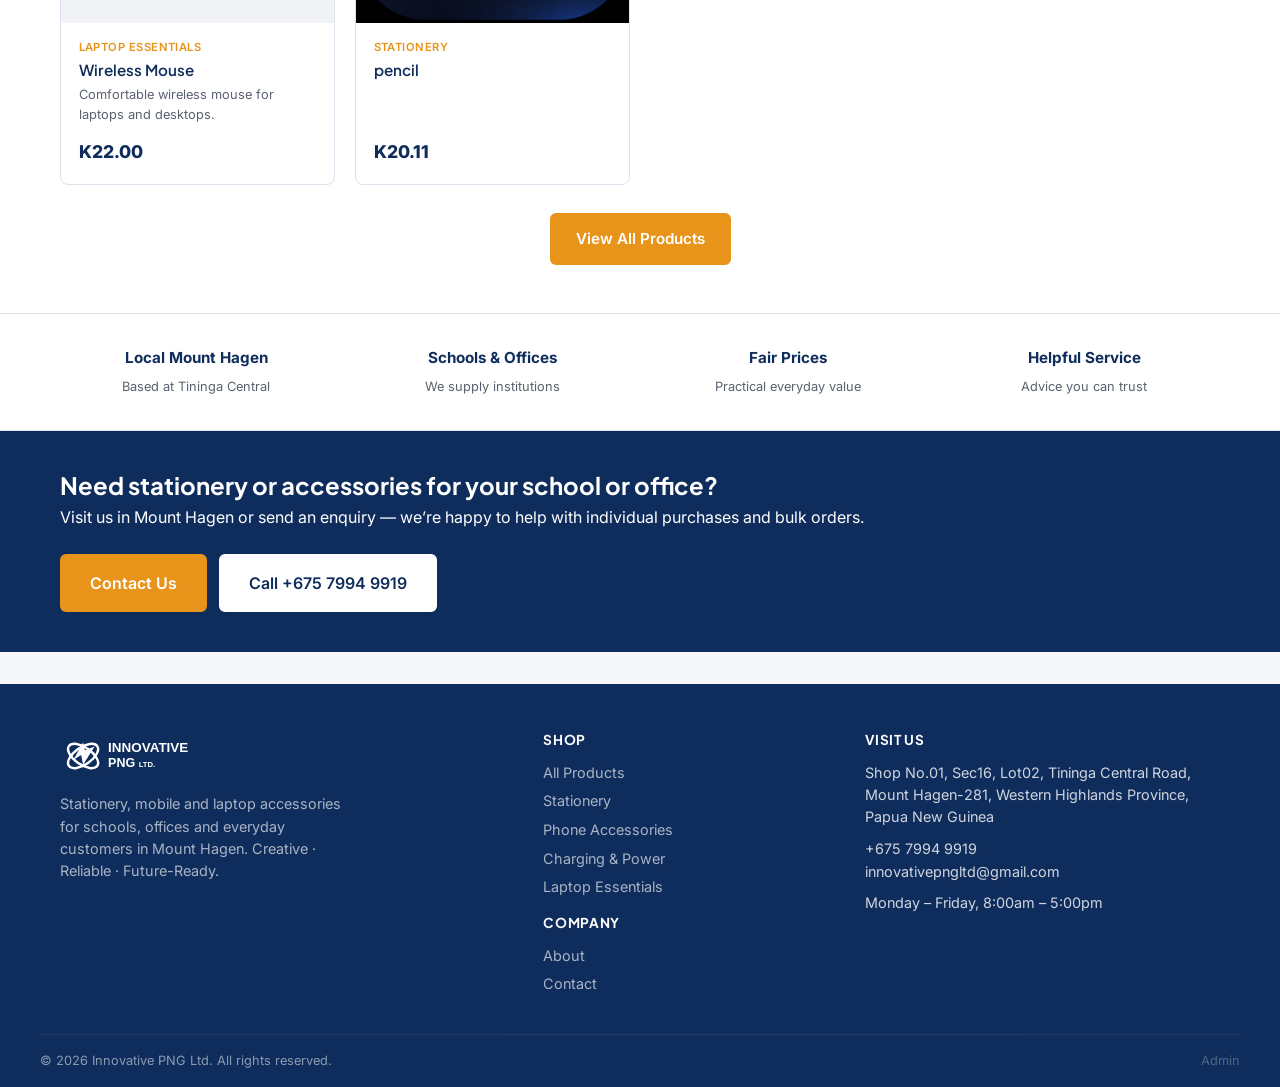
==== commit 979c94fe: "Add hero background image support (cover + dark overlay + position)" ====
--- a/index.html
+++ b/index.html
@@ -70,5 +70,6 @@
   <script src="js/content.js"></script>
   <script src="js/data.js"></script>
   <script src="js/main.js"></script>
+  <script src="js/hero-bg.js"></script>
 </body>
 </html>
--- a/css/styles.css
+++ b/css/styles.css
@@ -37,7 +37,6 @@
 .header-main { display: flex; align-items: center; gap: 1.5rem; padding: 0.85rem 0; }
 .logo { display: flex; align-items: center; gap: 0.65rem; flex-shrink: 0; }
 .logo img.logo-img { height: 52px; width: auto; display: block; }
-.logo-mark { width: 48px; height: 48px; background: linear-gradient(135deg, var(--blue-mid), var(--orange)); color: #fff; border-radius: 6px; display: flex; align-items: center; justify-content: center; font-family: var(--font-display); font-weight: 800; font-size: 1rem; }
 .search-bar { flex: 1; display: flex; max-width: 560px; border: 2px solid var(--border); border-radius: 6px; overflow: hidden; background: var(--white); }
 .search-bar:focus-within { border-color: var(--blue); }
 .search-bar input { flex: 1; border: none; padding: 0.7rem 1rem; font-size: 0.95rem; font-family: inherit; outline: none; }
@@ -53,12 +52,31 @@
 .cat-nav a { display: block; padding: 0.75rem 1rem; font-size: 0.875rem; font-weight: 600; white-space: nowrap; }
 .cat-nav a:hover, .cat-nav a.active { background: rgba(0,0,0,0.15); }
 .menu-toggle { display: none; background: none; border: none; color: #fff; font-family: inherit; font-size: 1rem; font-weight: 600; padding: 0.75rem 0; cursor: pointer; text-align: left; }
-.hero-promo { background: linear-gradient(135deg, #0f2d5c 0%, #1a4a8c 55%, #e8941a 100%); color: #fff; }
+
+.hero-promo {
+  background: linear-gradient(135deg, #0f2d5c 0%, #1a4a8c 55%, #e8941a 100%);
+  color: #fff;
+  position: relative;
+  overflow: hidden;
+  background-size: cover;
+  background-position: center center;
+  background-repeat: no-repeat;
+}
+.hero-promo.has-bg::before {
+  content: '';
+  position: absolute;
+  inset: 0;
+  background: linear-gradient(105deg, rgba(15,45,92,0.88) 0%, rgba(26,74,140,0.72) 45%, rgba(232,148,26,0.55) 100%);
+  z-index: 0;
+  pointer-events: none;
+}
+.hero-promo.has-bg > * { position: relative; z-index: 1; }
 .hero-promo-inner { display: grid; grid-template-columns: 1.2fr 0.8fr; gap: 2rem; align-items: center; padding: 3rem 0; min-height: 340px; }
 .hero-promo h1 { color: #fff; font-size: clamp(1.75rem, 4vw, 2.75rem); margin-bottom: 0.75rem; }
 .hero-promo .lead { font-size: 1.1rem; opacity: 0.9; margin-bottom: 1.5rem; max-width: 36ch; }
 .hero-badges { display: flex; flex-wrap: wrap; gap: 0.75rem; margin-bottom: 1.5rem; }
 .hero-badge { background: rgba(255,255,255,0.15); border: 1px solid rgba(255,255,255,0.25); padding: 0.35rem 0.85rem; border-radius: 999px; font-size: 0.8rem; font-weight: 600; }
+
 .btn { display: inline-flex; align-items: center; justify-content: center; gap: 0.4rem; padding: 0.75rem 1.5rem; font-family: inherit; font-size: 0.95rem; font-weight: 600; border-radius: 6px; border: 2px solid transparent; cursor: pointer; }
 .btn-primary { background: var(--orange); color: #fff; border-color: var(--orange); }
 .btn-primary:hover { background: var(--orange-dark); border-color: var(--orange-dark); }
@@ -114,7 +132,7 @@
 .form-row { display: grid; grid-template-columns: 1fr 1fr; gap: 1rem; }
 .placeholder-image { background: #eef0f3; border: 2px dashed #c5cad3; border-radius: 10px; aspect-ratio: 4/3; display: flex; align-items: center; justify-content: center; text-align: center; color: var(--muted); padding: 1.5rem; font-size: 0.9rem; }
 .placeholder-image.tall { aspect-ratio: 3/4; }
-.placeholder-image.map { aspect-ratio: 21/9; min-height: 240px; }
+.placeholder-image.map { aspect-ratio: 21/9; min-height: 240px; margin-top: 1rem; }
 .footer { background: var(--navy); color: rgba(255,255,255,0.8); padding: 3rem 0 0; margin-top: 2rem; }
 .footer-grid { display: grid; grid-template-columns: 1.4fr 0.9fr 1.1fr; gap: 2rem; padding-bottom: 2rem; }
 .footer .logo img.logo-img { height: 48px; filter: brightness(0) invert(1); }
@@ -144,7 +162,6 @@
 .preview-bar { background: #fff7ed; color: #7c2d12; border-bottom: 1px solid #fed7aa; font-size: 0.8rem; padding: 0.4rem 1.25rem; display: flex; gap: 1rem; align-items: center; justify-content: center; flex-wrap: wrap; text-align: center; }
 .preview-bar a { text-decoration: underline; font-weight: 600; }
 .preview-bar button { background: none; border: 1px solid #fdba74; border-radius: 4px; padding: 0.15rem 0.6rem; font: inherit; color: inherit; cursor: pointer; }
-.placeholder-image.map { margin-top: 1rem; }
 @media (max-width: 960px) {
   .cat-cards { grid-template-columns: repeat(2, 1fr); margin-top: 1.5rem; }
   .why-grid { grid-template-columns: repeat(2, 1fr); }
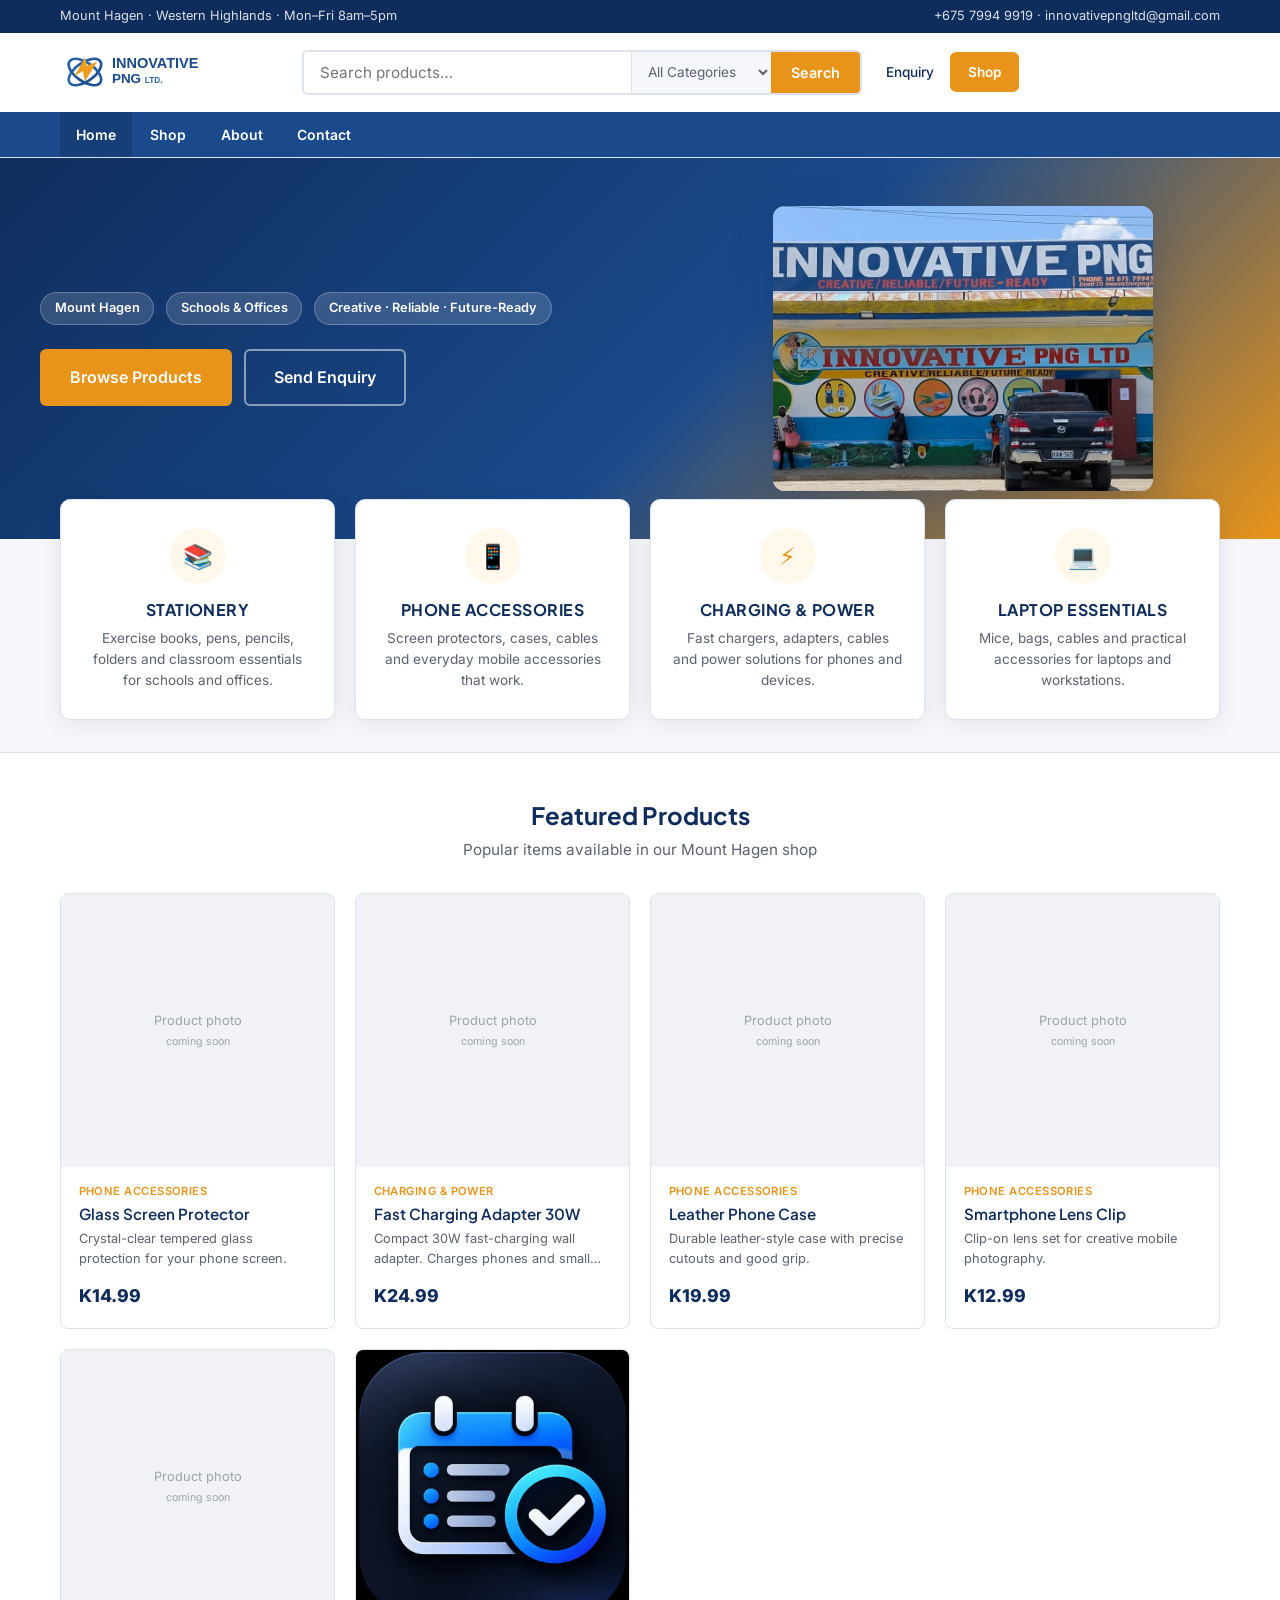
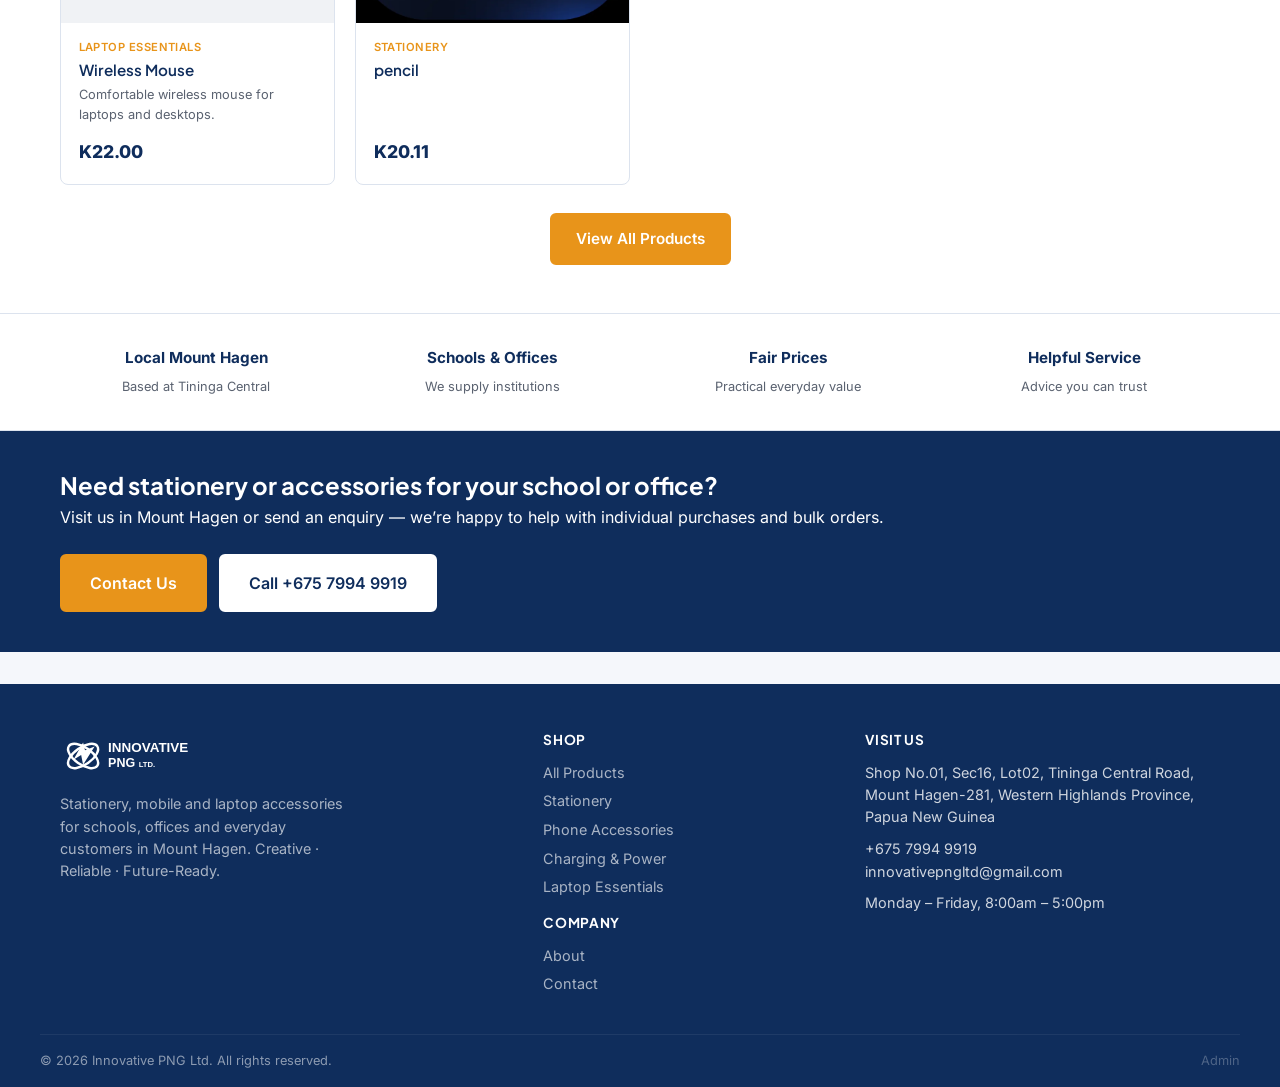
==== commit 5e96d9fb: "Performance: move photos out of content.js, self-host fonts, add _headers, compress admin uploads co" ====
--- a/index.html
+++ b/index.html
@@ -6,8 +6,8 @@
   <title>Innovative PNG Ltd | Stationery, Mobile & Laptop Accessories – Mount Hagen</title>
   <meta name="description" content="Mount Hagen stationery, phone accessories and laptop essentials. Quality products for schools, offices and everyday use across the Western Highlands.">
   <link rel="icon" type="image/svg+xml" href="images/logo.svg">
-  <link rel="preconnect" href="https://fonts.googleapis.com">
-  <link href="https://fonts.googleapis.com/css2?family=Inter:wght@400;500;600;700;800&family=Plus+Jakarta+Sans:wght@600;700;800&display=swap" rel="stylesheet">
+  <link rel="preload" href="fonts/inter-latin-wght-normal.woff2" as="font" type="font/woff2" crossorigin>
+  <link rel="preload" href="fonts/plus-jakarta-sans-latin-wght-normal.woff2" as="font" type="font/woff2" crossorigin>
   <link rel="stylesheet" href="css/styles.css">
 </head>
 <body data-page="home">
--- a/css/styles.css
+++ b/css/styles.css
@@ -1,3 +1,5 @@
+@font-face { font-family: 'Inter'; font-style: normal; font-weight: 100 900; font-display: swap; src: url('../fonts/inter-latin-wght-normal.woff2') format('woff2'); }
+@font-face { font-family: 'Plus Jakarta Sans'; font-style: normal; font-weight: 200 800; font-display: swap; src: url('../fonts/plus-jakarta-sans-latin-wght-normal.woff2') format('woff2'); }
 /* Innovative PNG Ltd – Brand colours from official logo (blue + orange) */
 
 :root {
@@ -34,12 +36,12 @@
 .topbar-inner { display: flex; justify-content: space-between; align-items: center; gap: 1rem; flex-wrap: wrap; }
 .topbar a:hover { color: #fff; }
 .header { background: var(--white); border-bottom: 1px solid var(--border); position: sticky; top: 0; z-index: 100; }
-.header-main { display: flex; align-items: center; gap: 1.5rem; padding: 0.85rem 0; }
+.header-main { display: flex; align-items: center; gap: 1.5rem; padding: 0.85rem 1.25rem; }
 .logo { display: flex; align-items: center; gap: 0.65rem; flex-shrink: 0; }
 .logo img.logo-img { height: 52px; width: auto; display: block; }
 .search-bar { flex: 1; display: flex; max-width: 560px; border: 2px solid var(--border); border-radius: 6px; overflow: hidden; background: var(--white); }
 .search-bar:focus-within { border-color: var(--blue); }
-.search-bar input { flex: 1; border: none; padding: 0.7rem 1rem; font-size: 0.95rem; font-family: inherit; outline: none; }
+.search-bar input { flex: 1; min-width: 0; width: 100%; border: none; padding: 0.7rem 1rem; font-size: 0.95rem; font-family: inherit; outline: none; }
 .search-bar select { border: none; border-left: 1px solid var(--border); padding: 0 0.75rem; background: var(--bg); font-size: 0.85rem; color: var(--muted); font-family: inherit; max-width: 140px; }
 .search-bar button { background: var(--orange); color: #fff; border: none; padding: 0 1.25rem; font-weight: 600; font-size: 0.9rem; cursor: pointer; font-family: inherit; }
 .search-bar button:hover { background: var(--orange-dark); }
@@ -121,6 +123,8 @@
 .page-hero h1 { color: #fff; }
 .page-hero p { opacity: 0.85; margin-top: 0.5rem; }
 .about-grid, .contact-grid { display: grid; grid-template-columns: 1.15fr 0.85fr; gap: 2.5rem; align-items: start; }
+.about-grid > *, .contact-grid > * { min-width: 0; }
+.form-group input, .form-group textarea { box-sizing: border-box; }
 .content-card { background: var(--white); border: 1px solid var(--border); border-radius: 10px; padding: 1.5rem; margin-bottom: 1rem; }
 .content-card h3 { font-size: 1rem; margin-bottom: 0.5rem; }
 .content-card p { color: var(--muted); font-size: 0.95rem; }
@@ -132,7 +136,7 @@
 .form-row { display: grid; grid-template-columns: 1fr 1fr; gap: 1rem; }
 .placeholder-image { background: #eef0f3; border: 2px dashed #c5cad3; border-radius: 10px; aspect-ratio: 4/3; display: flex; align-items: center; justify-content: center; text-align: center; color: var(--muted); padding: 1.5rem; font-size: 0.9rem; }
 .placeholder-image.tall { aspect-ratio: 3/4; }
-.placeholder-image.map { aspect-ratio: 21/9; min-height: 240px; margin-top: 1rem; }
+.placeholder-image.map { aspect-ratio: 21/9; min-height: 240px; width: 100%; max-width: 100%; margin-top: 1rem; }
 .footer { background: var(--navy); color: rgba(255,255,255,0.8); padding: 3rem 0 0; margin-top: 2rem; }
 .footer-grid { display: grid; grid-template-columns: 1.4fr 0.9fr 1.1fr; gap: 2rem; padding-bottom: 2rem; }
 .footer .logo img.logo-img { height: 48px; filter: brightness(0) invert(1); }
@@ -147,7 +151,7 @@
 .site-image { border-radius: 12px; overflow: hidden; background: #e8eef6; }
 .site-image img { width: 100%; height: 100%; object-fit: cover; display: block; }
 .hero-photo { aspect-ratio: 4/3; max-width: 380px; width: 100%; box-shadow: 0 12px 40px rgba(15,45,92,0.25); }
-.site-image.map { aspect-ratio: 21/9; min-height: 240px; }
+.site-image.map { aspect-ratio: 21/9; min-height: 240px; width: 100%; max-width: 100%; }
 .about-photo { aspect-ratio: 3/4; }
 .product-image.has-img { padding: 0; overflow: hidden; }
 .product-image img { width: 100%; height: 100%; object-fit: cover; }
@@ -168,8 +172,10 @@
   .hero-promo-inner { grid-template-columns: 1fr; }
   .about-grid, .contact-grid { grid-template-columns: 1fr; }
   .footer-grid { grid-template-columns: 1fr; }
-  .search-bar { max-width: none; }
-  .header-main { flex-wrap: wrap; }
+  .search-bar { max-width: none; flex-basis: 100%; order: 3; }
+  .search-bar select { max-width: 110px; }
+  .header-main { flex-wrap: wrap; justify-content: space-between; gap: 0.75rem 1rem; }
+  .header-actions { margin-left: auto; }
 }
 @media (max-width: 640px) {
   .cat-cards { grid-template-columns: 1fr; }
